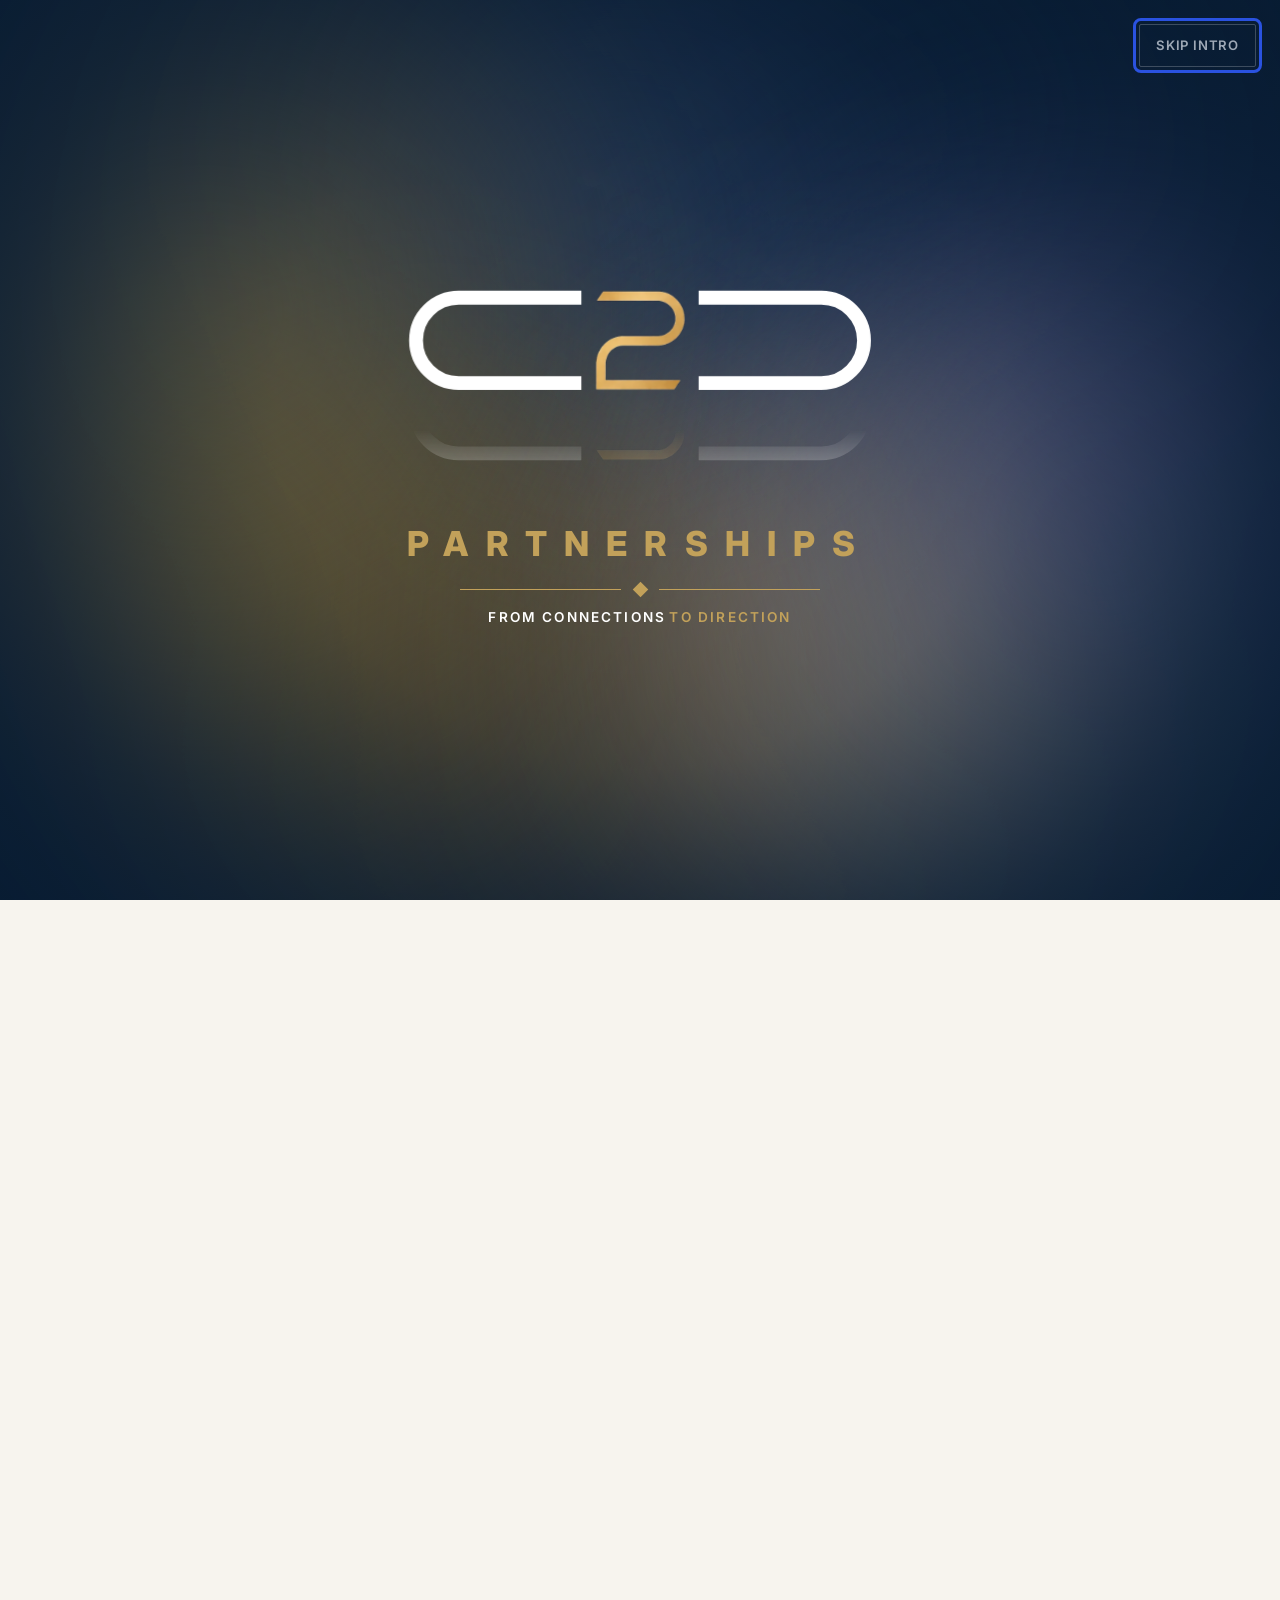
==== index.html @ 2061da8e "Give the Model, Engagement, Process, Opportunity, and Impact sections distinct layouts - Model: conv" ====
<!DOCTYPE html>
<html lang="en">
<head>
<meta charset="UTF-8">
<meta name="viewport" content="width=device-width, initial-scale=1.0">
<title>C2D Partnerships | Performing Arts Strategy and Enterprise Transformation</title>
<meta name="description" content="C2D Partnerships advises performing arts organizations on enterprise transformation, diversified revenue, audience and community growth, strategic partnerships, and execution.">
<meta name="author" content="C2D Partnerships">
<link rel="canonical" href="https://c2dpartnerships.com/">

<!-- Favicons -->
<link rel="icon" href="/assets/img/favicon.ico" sizes="any">
<link rel="icon" type="image/png" sizes="32x32" href="/assets/img/favicon-32.png">
<link rel="icon" type="image/png" sizes="16x16" href="/assets/img/favicon-16.png">
<link rel="apple-touch-icon" sizes="180x180" href="/assets/img/apple-touch-icon.png">
<link rel="manifest" href="/site.webmanifest">
<meta name="theme-color" content="#081C33">

<!-- Open Graph -->
<meta property="og:type" content="website">
<meta property="og:site_name" content="C2D Partnerships">
<meta property="og:title" content="C2D Partnerships | Performing Arts Strategy and Enterprise Transformation">
<meta property="og:description" content="C2D Partnerships advises performing arts organizations on enterprise transformation, diversified revenue, audience and community growth, strategic partnerships, and execution.">
<meta property="og:image" content="https://c2dpartnerships.com/assets/img/og-image.jpg">
<meta property="og:image:width" content="1200">
<meta property="og:image:height" content="630">
<meta property="og:url" content="https://c2dpartnerships.com/">
<meta name="twitter:card" content="summary_large_image">
<meta name="twitter:title" content="C2D Partnerships | Performing Arts Strategy and Enterprise Transformation">
<meta name="twitter:description" content="C2D Partnerships advises performing arts organizations on enterprise transformation, diversified revenue, audience and community growth, strategic partnerships, and execution.">
<meta name="twitter:image" content="https://c2dpartnerships.com/assets/img/og-image.jpg">

<!-- Fonts -->
<link rel="preconnect" href="https://fonts.googleapis.com">
<link rel="preconnect" href="https://fonts.gstatic.com" crossorigin>
<link href="https://fonts.googleapis.com/css2?family=Fraunces:ital,wght@0,400;0,500;0,600;0,700;1,400;1,500&family=Inter:wght@400;500;600;700&display=swap" rel="stylesheet">

<link rel="stylesheet" href="/assets/css/styles.css">

<!-- Structured data -->
<script type="application/ld+json">
{
  "@context": "https://schema.org",
  "@type": "ProfessionalService",
  "name": "C2D Partnerships",
  "alternateName": "C2D",
  "slogan": "From Connections to Direction",
  "url": "https://c2dpartnerships.com/",
  "logo": "https://c2dpartnerships.com/assets/img/c2d-badge-navy.png",
  "image": "https://c2dpartnerships.com/assets/img/og-image.jpg",
  "email": "mailto:cdidio@carlodidio.net",
  "founder": {
    "@type": "Person",
    "name": "Carlo Di Dio",
    "sameAs": "https://www.linkedin.com/in/carlodidio"
  },
  "description": "Independent advisory practice helping performing arts organizations build stronger, more sustainable enterprises through revenue transformation, audience and community growth, partnership development, and strategy execution.",
  "areaServed": "Worldwide",
  "serviceType": [
    "Enterprise and Revenue Model Transformation",
    "Audience, Education and Community Growth",
    "Partnership Ecosystems and New-Market Growth",
    "Strategy Execution and Institutional Performance"
  ]
}
</script>
<script type="application/ld+json">
{
  "@context": "https://schema.org",
  "@type": "Person",
  "name": "Carlo Di Dio",
  "jobTitle": "Founder, C2D Partnerships",
  "worksFor": { "@type": "Organization", "name": "C2D Partnerships" },
  "url": "https://c2dpartnerships.com/#about",
  "image": "https://c2dpartnerships.com/assets/img/carlo-about.jpg",
  "sameAs": [
    "https://www.linkedin.com/in/carlodidio"
  ],
  "alumniOf": [
    { "@type": "CollegeOrUniversity", "name": "San Diego State University" },
    { "@type": "CollegeOrUniversity", "name": "Louisiana State University" }
  ],
  "memberOf": [
    { "@type": "Organization", "name": "Baryshnikov Arts Center" },
    { "@type": "Organization", "name": "New Jersey Ballet" }
  ]
}
</script>
</head>
<body>

<a class="skip-link" href="#main">Skip to main content</a>

<!-- ============ INTRO SPLASH ============ -->
<div class="splash" id="splash" aria-label="C2D Partnerships intro animation">
  <div class="splash__aurora" aria-hidden="true">
    <span class="splash__aurora-blob splash__aurora-blob--1"></span>
    <span class="splash__aurora-blob splash__aurora-blob--2"></span>
    <span class="splash__aurora-blob splash__aurora-blob--3"></span>
    <span class="splash__aurora-blob splash__aurora-blob--4"></span>
    <span class="splash__aurora-blob splash__aurora-blob--5"></span>
    <span class="splash__aurora-blob splash__aurora-blob--6"></span>
    <span class="splash__aurora-blob splash__aurora-blob--7"></span>
    <span class="splash__aurora-blob splash__aurora-blob--8"></span>
  </div>
  <button class="splash__skip" id="splash-skip" type="button">Skip intro</button>
  <div class="splash__stage">
    <svg class="splash__mark" viewBox="0 0 900 260" aria-hidden="true">
      <path class="splash__capsule splash__capsule--left" d="M340,50 H110 A80,80 0 0,0 30,130 A80,80 0 0,0 110,210 H340" fill="none" stroke="#FFFFFF" stroke-width="26" stroke-linecap="butt"></path>
      <path class="splash__capsule splash__capsule--right" d="M560,50 H790 A80,80 0 0,1 870,130 A80,80 0 0,1 790,210 H560" fill="none" stroke="#FFFFFF" stroke-width="26" stroke-linecap="butt"></path>
      <image class="splash__connector" href="/assets/img/c2d-connector.png" x="367" y="37" width="167" height="186"></image>
    </svg>
    <div class="splash__mark-reflection" aria-hidden="true">
      <svg viewBox="0 0 900 260">
        <path d="M340,50 H110 A80,80 0 0,0 30,130 A80,80 0 0,0 110,210 H340" fill="none" stroke="#FFFFFF" stroke-width="26" stroke-linecap="butt"></path>
        <path d="M560,50 H790 A80,80 0 0,1 870,130 A80,80 0 0,1 790,210 H560" fill="none" stroke="#FFFFFF" stroke-width="26" stroke-linecap="butt"></path>
        <image href="/assets/img/c2d-connector.png" x="367" y="37" width="167" height="186"></image>
      </svg>
    </div>
    <div class="splash__type">
      <span class="splash__wordmark">Partnerships</span>
      <span class="splash__divider" aria-hidden="true">
        <span class="splash__divider-line"></span>
        <span class="splash__divider-diamond"></span>
        <span class="splash__divider-line"></span>
      </span>
      <span class="splash__tagline"><span class="splash__tagline-white">From Connections</span> <span class="splash__tagline-gold">to Direction</span></span>
    </div>
  </div>
</div>

<!-- ============ NAV ============ -->
<header class="site-header" id="site-header">
  <nav class="nav" aria-label="Primary">
    <a href="#home" class="nav__brand" aria-label="C2D Partnerships, home">
      <img src="/assets/img/c2d-badge-navy.png" alt="" class="nav__mark" width="44" height="44" loading="eager">
    </a>

    <ul class="nav__links" id="nav-links">
      <li><a href="#home">Home</a></li>
      <li><a href="#model">Model</a></li>
      <li><a href="#services">Services</a></li>
      <li><a href="#about">About</a></li>
      <li><a href="#impact">Impact</a></li>
      <li><a href="#media">Media</a></li>
      <li><a href="#contact">Contact</a></li>
    </ul>

    <div class="nav__social" aria-label="Social media">
      <a href="https://www.linkedin.com/in/carlodidio" target="_blank" rel="noopener noreferrer" aria-label="Carlo Di Dio on LinkedIn" class="nav__social-link">
        <svg viewBox="0 0 24 24" width="18" height="18" aria-hidden="true"><path fill="currentColor" d="M20.45 20.45h-3.56v-5.57c0-1.33-.03-3.04-1.85-3.04-1.85 0-2.14 1.45-2.14 2.94v5.67H9.34V9h3.42v1.56h.05c.48-.9 1.64-1.85 3.38-1.85 3.6 0 4.27 2.37 4.27 5.46v6.28zM5.34 7.43a2.07 2.07 0 1 1 0-4.15 2.07 2.07 0 0 1 0 4.15zM7.12 20.45H3.56V9h3.56v11.45z"></path></svg>
      </a>
      <a href="https://www.instagram.com/carlo.di.dio/" target="_blank" rel="noopener noreferrer" aria-label="Carlo Di Dio on Instagram" class="nav__social-link">
        <svg viewBox="0 0 24 24" width="18" height="18" aria-hidden="true"><path fill="currentColor" d="M12 2.16c3.2 0 3.58.01 4.85.07 1.17.05 1.8.24 2.22.41.56.21.96.47 1.38.89.42.42.68.82.89 1.38.17.42.36 1.05.41 2.22.06 1.27.07 1.65.07 4.85s-.01 3.58-.07 4.85c-.05 1.17-.24 1.8-.41 2.22-.21.56-.47.96-.89 1.38-.42.42-.82.68-1.38.89-.42.17-1.05.36-2.22.41-1.27.06-1.65.07-4.85.07s-3.58-.01-4.85-.07c-1.17-.05-1.8-.24-2.22-.41a3.71 3.71 0 0 1-1.38-.89 3.71 3.71 0 0 1-.89-1.38c-.17-.42-.36-1.05-.41-2.22-.06-1.27-.07-1.65-.07-4.85s.01-3.58.07-4.85c.05-1.17.24-1.8.41-2.22.21-.56.47-.96.89-1.38.42-.42.82-.68 1.38-.89.42-.17 1.05-.36 2.22-.41 1.27-.06 1.65-.07 4.85-.07M12 0C8.74 0 8.33.01 7.05.07c-1.28.06-2.15.26-2.91.56-.79.31-1.47.72-2.11 1.36-.64.64-1.05 1.32-1.36 2.11-.3.76-.5 1.63-.56 2.91C.01 8.33 0 8.74 0 12s.01 3.67.07 4.95c.06 1.28.26 2.15.56 2.91.31.79.72 1.47 1.36 2.11.64.64 1.32 1.05 2.11 1.36.76.3 1.63.5 2.91.56C8.33 23.99 8.74 24 12 24s3.67-.01 4.95-.07c1.28-.06 2.15-.26 2.91-.56.79-.31 1.47-.72 2.11-1.36.64-.64 1.05-1.32 1.36-2.11.3-.76.5-1.63.56-2.91.06-1.28.07-1.69.07-4.95s-.01-3.67-.07-4.95c-.06-1.28-.26-2.15-.56-2.91a5.86 5.86 0 0 0-1.36-2.11A5.86 5.86 0 0 0 19.86.63c-.76-.3-1.63-.5-2.91-.56C15.67.01 15.26 0 12 0zm0 5.84A6.16 6.16 0 1 0 12 18.16 6.16 6.16 0 0 0 12 5.84zm0 10.16a4 4 0 1 1 0-8 4 4 0 0 1 0 8zm7.85-10.4a1.44 1.44 0 1 1-2.88 0 1.44 1.44 0 0 1 2.88 0z"></path></svg>
      </a>
    </div>

    <a href="#book-a-call" class="btn btn--gold btn--sm nav__cta">Book a Call</a>

    <button class="nav__toggle" id="nav-toggle" aria-expanded="false" aria-controls="mobile-menu" aria-label="Open menu">
      <span></span><span></span><span></span>
    </button>
  </nav>

  <div class="mobile-menu" id="mobile-menu" hidden>
    <ul>
      <li><a href="#home">Home</a></li>
      <li><a href="#model">Model</a></li>
      <li><a href="#services">Services</a></li>
      <li><a href="#about">About</a></li>
      <li><a href="#impact">Impact</a></li>
      <li><a href="#media">Media</a></li>
      <li><a href="#contact">Contact</a></li>
    </ul>
    <a href="#book-a-call" class="btn btn--gold btn--block">Book a Call</a>
  </div>
</header>

<main id="main">

<!-- ============ HERO ============ -->
<section class="hero" id="home" aria-label="Introduction">
  <div class="hero__bg" aria-hidden="true">
    <svg class="hero__mark" viewBox="0 0 900 260" preserveAspectRatio="xMidYMid meet">
      <path d="M340,50 H110 A80,80 0 0,0 30,130 A80,80 0 0,0 110,210 H340" fill="none" stroke="#FFFFFF" stroke-width="26" stroke-linecap="butt"></path>
      <path d="M560,50 H790 A80,80 0 0,1 870,130 A80,80 0 0,1 790,210 H560" fill="none" stroke="#FFFFFF" stroke-width="26" stroke-linecap="butt"></path>
      <image href="/assets/img/c2d-connector.png" x="367" y="37" width="167" height="186"></image>
    </svg>
  </div>
  <div class="hero__grid container">
    <div class="hero__content">
      <p class="eyebrow eyebrow--light hero__brandline">
        <img src="/assets/img/c2d-badge-navy.png" alt="" class="hero__brandmark" width="28" height="28">
        <span class="brand">C2D Partnerships</span> &middot; From Connections to Direction
      </p>
      <h1 class="hero__headline">Transforming the Performing Arts into <span class="accent">Stronger Enterprises</span></h1>
      <p class="hero__sub"><span class="brand">C2D Partnerships</span> helps performing arts organizations turn artistic ambition into sustainable revenue, enduring relationships, and measurable institutional growth.</p>
      <p class="hero__philosophy">Mission-led. Enterprise-minded. Built for lasting impact.</p>
      <div class="hero__actions">
        <a href="#model" class="btn btn--gold">Explore the Enterprise Model</a>
        <a href="#book-a-call" class="btn btn--ghost-light">Book a Call</a>
      </div>
    </div>
    <div class="hero__panel" aria-hidden="true">
      <svg class="hero__panel-mark" viewBox="0 0 900 260">
        <path d="M340,50 H110 A80,80 0 0,0 30,130 A80,80 0 0,0 110,210 H340" fill="none" stroke="#FFFFFF" stroke-width="26" stroke-linecap="butt"></path>
        <path d="M560,50 H790 A80,80 0 0,1 870,130 A80,80 0 0,1 790,210 H560" fill="none" stroke="#FFFFFF" stroke-width="26" stroke-linecap="butt"></path>
        <image href="/assets/img/c2d-connector.png" x="367" y="37" width="167" height="186"></image>
      </svg>
      <div class="hero__chip hero__chip--1">
        <span class="hero__chip-value" data-count-to="195" data-prefix="$" data-suffix="M+">0</span>
        <span class="hero__chip-label">Strategic bookings supported within the PwC&ndash;Salesforce alliance</span>
      </div>
      <div class="hero__chip hero__chip--2">
        <span class="hero__chip-value" data-count-to="20" data-suffix="+">0</span>
        <span class="hero__chip-label">Years across performing arts and business leadership</span>
      </div>
      <div class="hero__chip hero__chip--3">
        <span class="hero__chip-value" data-count-to="2">0</span>
        <span class="hero__chip-label">Nonprofit boards &mdash; Baryshnikov Arts Center &amp; New Jersey Ballet</span>
      </div>
    </div>
  </div>
  <a href="#collaborations" class="scroll-indicator" aria-label="Scroll to next section">
    <span></span>
  </a>
</section>

<!-- ============ COLLABORATIONS MARQUEE ============ -->
<section class="marquee-section" id="collaborations" aria-labelledby="collaborations-label">
  <p class="marquee-section__label" id="collaborations-label">In Collaboration With Institutions, Alliances and Programs Across the Field</p>
  <ul class="sr-only">
    <li>PwC</li>
    <li>Booz Allen Hamilton</li>
    <li>New Jersey Ballet</li>
    <li>Tulsa Opera</li>
    <li>California City Ballet</li>
    <li>Cairo Opera House</li>
    <li>Youth America Grand Prix</li>
    <li>Prix de Lausanne</li>
    <li>Salesforce</li>
    <li>Rotary International</li>
  </ul>
  <div class="marquee" aria-hidden="true">
    <div class="marquee__track">
      <span class="marquee__logo"><img src="/assets/img/logos/partners/pwc.png" alt="" loading="lazy"></span>
      <span class="marquee__logo"><img src="/assets/img/logos/partners/booz-allen-hamilton.png" alt="" loading="lazy"></span>
      <span class="marquee__logo"><img src="/assets/img/logos/tulsa-opera.png" alt="" loading="lazy"></span>
      <span class="marquee__logo"><img src="/assets/img/logos/partners/new-jersey-ballet.png" alt="" loading="lazy"></span>
      <span class="marquee__logo"><img src="/assets/img/logos/cairo-opera-house.png" alt="" loading="lazy"></span>
      <span class="marquee__logo"><img src="/assets/img/logos/partners/california-city-ballet.png" alt="" loading="lazy"></span>
      <span class="marquee__logo"><img src="/assets/img/logos/yagp.png" alt="" loading="lazy"></span>
      <span class="marquee__logo"><img src="/assets/img/logos/partners/salesforce.webp" alt="" loading="lazy"></span>
      <span class="marquee__logo"><img src="/assets/img/logos/prix-de-lausanne.png" alt="" loading="lazy"></span>
      <span class="marquee__logo"><img src="/assets/img/logos/partners/rotary-international.webp" alt="" loading="lazy"></span>
    </div>
    <div class="marquee__track">
      <span class="marquee__logo"><img src="/assets/img/logos/partners/pwc.png" alt="" loading="lazy"></span>
      <span class="marquee__logo"><img src="/assets/img/logos/partners/booz-allen-hamilton.png" alt="" loading="lazy"></span>
      <span class="marquee__logo"><img src="/assets/img/logos/tulsa-opera.png" alt="" loading="lazy"></span>
      <span class="marquee__logo"><img src="/assets/img/logos/partners/new-jersey-ballet.png" alt="" loading="lazy"></span>
      <span class="marquee__logo"><img src="/assets/img/logos/cairo-opera-house.png" alt="" loading="lazy"></span>
      <span class="marquee__logo"><img src="/assets/img/logos/partners/california-city-ballet.png" alt="" loading="lazy"></span>
      <span class="marquee__logo"><img src="/assets/img/logos/yagp.png" alt="" loading="lazy"></span>
      <span class="marquee__logo"><img src="/assets/img/logos/partners/salesforce.webp" alt="" loading="lazy"></span>
      <span class="marquee__logo"><img src="/assets/img/logos/prix-de-lausanne.png" alt="" loading="lazy"></span>
      <span class="marquee__logo"><img src="/assets/img/logos/partners/rotary-international.webp" alt="" loading="lazy"></span>
    </div>
  </div>
</section>

<!-- ============ OPPORTUNITY ============ -->
<section class="section section--ivory" id="opportunity" aria-labelledby="opportunity-heading">
  <div class="container">
    <p class="eyebrow slide-in slide-in--left">The Opportunity</p>
    <h2 id="opportunity-heading" class="section__headline slide-in slide-in--left">The Mission Is Powerful. The Model Must Be Stronger.</h2>
    <div class="lede-grid">
      <p class="lede">Performing arts organizations create extraordinary artistic, educational, cultural, and community value. Yet many remain dependent on annual fundraising, episodic campaigns, fragile attendance patterns, and operating models that were not designed for the environment they now face.</p>
      <p class="lede">The answer is not to abandon philanthropy or commercialize the artistic mission. It is to build a stronger enterprise around that mission. <span class="brand brand--ink">C2D Partnerships</span> helps organizations determine what should be preserved, what must be fixed, what can be scaled, and where investment can create lasting institutional value.</p>
    </div>

    <div class="principles" role="list">
      <div class="principle" role="listitem">
        <span class="principle__index">01</span>
        <h3>Preserve What Works</h3>
        <p>Protect the artistic, cultural, and institutional strengths that make the organization distinctive.</p>
      </div>
      <div class="principle" role="listitem">
        <span class="principle__index">02</span>
        <h3>Fix What Does Not</h3>
        <p>Address structural weaknesses, fragmented execution, declining loyalty, and unsustainable practices.</p>
      </div>
      <div class="principle" role="listitem">
        <span class="principle__index">03</span>
        <h3>Scale What Creates Impact</h3>
        <p>Expand the programs, relationships, and revenue engines capable of creating both mission and financial value.</p>
      </div>
      <div class="principle" role="listitem">
        <span class="principle__index">04</span>
        <h3>Invest in Talent</h3>
        <p>Develop the people, leadership, artists, educators, and institutional capabilities required for the future.</p>
      </div>
    </div>

    <p class="section__conclusion">The objective is not simply organizational survival. It is institutional strength, relevance, and lasting impact.</p>
  </div>
</section>

<!-- ============ THE MODEL ============ -->
<section class="section section--navy" id="model" aria-labelledby="model-heading">
  <div class="container">
    <p class="eyebrow eyebrow--light slide-in slide-in--right">The Model</p>
    <h2 id="model-heading" class="section__headline section__headline--light slide-in slide-in--right">A New Operating Model for the Performing Arts</h2>
    <p class="lede lede--light">Sustainable transformation requires five interconnected systems, working together as a single operating model &mdash; not five separate initiatives. We call it <strong>the Performing Arts Enterprise Model.</strong></p>

    <div class="pem" id="pem">
      <div class="pem-feature">
        <span class="pem-feature__index">Core</span>
        <h3>Mission &amp; Artistic Value</h3>
        <p>Protect and strengthen the artistic purpose, identity, and contribution that justify the institution&rsquo;s existence. Every other system in the model is built to serve this one.</p>
      </div>

      <div class="pem-scroll">
        <div class="pem-scroll__nav">
          <p class="pem-nav__eyebrow">The Four Systems</p>
          <ol class="pem-nav">
            <li class="pem-nav__item is-active" data-pem-nav="1">
              <span class="pem-nav__num">01</span><span class="pem-nav__label">Revenue Engines</span>
            </li>
            <li class="pem-nav__item" data-pem-nav="2">
              <span class="pem-nav__num">02</span><span class="pem-nav__label">Relationship Lifecycle</span>
            </li>
            <li class="pem-nav__item" data-pem-nav="3">
              <span class="pem-nav__num">03</span><span class="pem-nav__label">Operating Capabilities</span>
            </li>
            <li class="pem-nav__item" data-pem-nav="4">
              <span class="pem-nav__num">04</span><span class="pem-nav__label">Execution Discipline</span>
            </li>
          </ol>
        </div>
        <div class="pem-scroll__panels">
          <div class="pem-panel is-active" data-pem-panel="1">
            <span class="pem-panel__index">01</span>
            <h3>Revenue Engines</h3>
            <p>Build a balanced portfolio of earned, contributed, partnership, education, program-generated, and asset-based revenue.</p>
          </div>
          <div class="pem-panel" data-pem-panel="2">
            <span class="pem-panel__index">02</span>
            <h3>Relationship Lifecycle</h3>
            <p>Turn individual interactions into enduring relationships across audiences, families, students, communities, donors, partners, and ambassadors.</p>
          </div>
          <div class="pem-panel" data-pem-panel="3">
            <span class="pem-panel__index">03</span>
            <h3>Operating Capabilities</h3>
            <p>Align people, structure, processes, technology, data, and decision-making with institutional priorities.</p>
          </div>
          <div class="pem-panel" data-pem-panel="4">
            <span class="pem-panel__index">04</span>
            <h3>Execution Discipline</h3>
            <p>Translate strategy into accountable initiatives with owners, deadlines, financial implications, measurable outcomes, and effective governance.</p>
          </div>
        </div>
      </div>
    </div>

    <div class="equation">
      <p class="equation__formula">Growth <span>=</span> Visibility <span>+</span> Relationships <span>+</span> Revenue <span>+</span> Retention</p>
      <p class="equation__note">Sustainable growth happens when an organization becomes more visible, creates deeper relationships, converts value into diversified revenue, and retains the people who engage with its mission.</p>
    </div>
  </div>
</section>

<!-- ============ BY THE NUMBERS ============ -->
<section class="section section--navy-soft numbers" id="numbers" aria-labelledby="numbers-heading">
  <div class="container">
    <p class="eyebrow eyebrow--light">By the Numbers</p>
    <h2 id="numbers-heading" class="section__headline section__headline--light">A Track Record Built Across Two Disciplines</h2>
    <div class="numbers-grid">
      <div class="numbers-stat">
        <span class="numbers-stat__value" data-count-to="195" data-prefix="$" data-suffix="M+">0</span>
        <span class="numbers-stat__label">Strategic bookings supported within the PwC&ndash;Salesforce alliance</span>
      </div>
      <div class="numbers-stat">
        <span class="numbers-stat__value" data-count-to="20" data-suffix="+">0</span>
        <span class="numbers-stat__label">Years of combined experience across performing arts and business leadership</span>
      </div>
      <div class="numbers-stat">
        <span class="numbers-stat__value" data-count-to="2">0</span>
        <span class="numbers-stat__label">Nonprofit boards &mdash; Baryshnikov Arts Center &amp; New Jersey Ballet</span>
      </div>
      <div class="numbers-stat">
        <span class="numbers-stat__value" data-count-to="3">0</span>
        <span class="numbers-stat__label">Professional certifications &mdash; PMP&reg;, Certified Scrum Master, SAFe&reg; 6</span>
      </div>
    </div>
  </div>
</section>

<!-- ============ RELATIONSHIP LIFECYCLE ============ -->
<section class="section section--stone" id="lifecycle" aria-labelledby="lifecycle-heading">
  <div class="container">
    <h2 id="lifecycle-heading" class="section__headline">From First Experience to Lifelong Advocacy</h2>
    <div class="lede-grid">
      <p class="lede">Every performance, class, community program, partnership, and digital interaction is an opportunity to begin or strengthen a relationship.</p>
      <p class="lede">High-performing arts organizations do not manage education, audiences, fundraising, community engagement, and advocacy as disconnected activities. They create an integrated journey that moves people from participation to belonging, and from belonging to long-term support.</p>
    </div>

    <ol class="journey" aria-label="Relationship lifecycle stages">
      <li class="journey__stage"><span class="journey__label">Participant</span><span class="journey__caption">First point of contact</span></li>
      <li class="journey__stage"><span class="journey__label">Student</span><span class="journey__caption">Learning the craft</span></li>
      <li class="journey__stage"><span class="journey__label">Family</span><span class="journey__caption">Households invested</span></li>
      <li class="journey__stage"><span class="journey__label">Audience</span><span class="journey__caption">Returning attendee</span></li>
      <li class="journey__stage"><span class="journey__label">Member</span><span class="journey__caption">Committed subscriber</span></li>
      <li class="journey__stage"><span class="journey__label">Donor</span><span class="journey__caption">Invested supporter</span></li>
      <li class="journey__stage"><span class="journey__label">Ambassador</span><span class="journey__caption">Advocate and referrer</span></li>
      <li class="journey__stage"><span class="journey__label">Legacy Supporter</span><span class="journey__caption">Lifelong commitment</span></li>
    </ol>
    <p class="journey__note">This is not a single required path &mdash; it is a relationship ecosystem. The strategic opportunity is designing every entry point to lead somewhere.</p>
  </div>
</section>

<!-- ============ SERVICES ============ -->
<section class="section section--ivory" id="services" aria-labelledby="services-heading">
  <div class="container">
    <p class="eyebrow slide-in slide-in--right">Services</p>
    <h2 id="services-heading" class="section__headline slide-in slide-in--right">From Artistic Ambition to Institutional Strength</h2>
    <p class="lede"><span class="brand brand--ink">C2D Partnerships</span> works with performing arts organizations navigating growth, transition, financial pressure, strategic opportunity, or institutional change. Each engagement connects strategy with practical execution and measurable results.</p>

    <div class="tabs" id="services-tabs">
      <div class="tabs__list" role="tablist" aria-label="Advisory practices">
        <button class="tabs__tab is-active" id="tab-1" role="tab" aria-selected="true" aria-controls="panel-1" data-tab="1">
          <span class="tabs__num">01</span> Enterprise &amp; Revenue Model Transformation
        </button>
        <button class="tabs__tab" id="tab-2" role="tab" aria-selected="false" aria-controls="panel-2" data-tab="2" tabindex="-1">
          <span class="tabs__num">02</span> Audience, Education &amp; Community Growth
        </button>
        <button class="tabs__tab" id="tab-3" role="tab" aria-selected="false" aria-controls="panel-3" data-tab="3" tabindex="-1">
          <span class="tabs__num">03</span> Partnership Ecosystems &amp; New-Market Growth
        </button>
        <button class="tabs__tab" id="tab-4" role="tab" aria-selected="false" aria-controls="panel-4" data-tab="4" tabindex="-1">
          <span class="tabs__num">04</span> Strategy Execution &amp; Institutional Performance
        </button>
      </div>

      <div class="tabs__panels">
        <div class="tabs__panel is-active" id="panel-1" role="tabpanel" aria-labelledby="tab-1" tabindex="0">
          <h3>Enterprise and Revenue Model Transformation</h3>
          <p class="tabs__intro">Help organizations build stronger, more diversified, and more repeatable economic models.</p>
          <div class="tabs__cols">
            <ul>
              <li>Revenue-model assessment</li>
              <li>Earned and program-generated revenue</li>
              <li>Revenue concentration and dependency</li>
              <li>Production and program economics</li>
              <li>School and academy economics</li>
              <li>Membership and subscription models</li>
            </ul>
            <ul>
              <li>Venue and facility utilization</li>
              <li>Touring, licensing, rentals, and adjacent opportunities</li>
              <li>Scenario planning</li>
              <li>Cost structure and resource allocation</li>
              <li>Three-to-five-year sustainability roadmaps</li>
              <li>Campaign-to-sustainability planning</li>
            </ul>
          </div>
          <p class="tabs__question">Key question: <em>What should the organization&rsquo;s future revenue engine look like?</em></p>
          <a href="#contact" class="btn btn--outline" data-practice="Enterprise and Revenue Transformation">Discuss This Practice</a>
        </div>

        <div class="tabs__panel" id="panel-2" role="tabpanel" aria-labelledby="tab-2" tabindex="0" hidden>
          <h3>Audience, Education and Community Growth</h3>
          <p class="tabs__intro">Connect audiences, students, families, participants, donors, and communities through one integrated growth system.</p>
          <div class="tabs__cols">
            <ul>
              <li>Audience acquisition and retention</li>
              <li>First-time attendee conversion</li>
              <li>Membership and subscription redesign</li>
              <li>Student and family engagement</li>
              <li>Audience-to-donor conversion</li>
              <li>Young-professional engagement</li>
            </ul>
            <ul>
              <li>Education and talent ecosystems</li>
              <li>Schools, academies, and young-artist programs</li>
              <li>University and degree partnerships</li>
              <li>Community ownership strategies</li>
              <li>Civic impact and accessibility</li>
              <li>Cross-departmental audience accountability</li>
            </ul>
          </div>
          <p class="tabs__question">Key question: <em>How can every point of engagement become the beginning of a lasting relationship?</em></p>
          <a href="#contact" class="btn btn--outline" data-practice="Audience, Education and Community Growth">Discuss This Practice</a>
        </div>

        <div class="tabs__panel" id="panel-3" role="tabpanel" aria-labelledby="tab-3" tabindex="0" hidden>
          <h3>Partnership Ecosystems and New-Market Growth</h3>
          <p class="tabs__intro">Develop mutually valuable partnerships and institutional growth opportunities.</p>
          <div class="tabs__cols">
            <ul>
              <li>Corporate partnerships</li>
              <li>Sponsorship architecture</li>
              <li>Foundation and institutional relationships</li>
              <li>University partnerships</li>
              <li>Healthcare and hospitality collaborations</li>
              <li>Government and civic relationships</li>
            </ul>
            <ul>
              <li>International partnerships and exchanges</li>
              <li>Touring and residency opportunities</li>
              <li>Festival collaborations</li>
              <li>Regional and destination strategies</li>
              <li>Partnership pipelines and activation planning</li>
              <li>Governance and results measurement</li>
            </ul>
          </div>
          <p class="tabs__question">Key question: <em>Which relationships can expand both mission impact and institutional value?</em></p>
          <a href="#contact" class="btn btn--outline" data-practice="Partnerships and New Markets">Discuss This Practice</a>
        </div>

        <div class="tabs__panel" id="panel-4" role="tabpanel" aria-labelledby="tab-4" tabindex="0" hidden>
          <h3>Strategy Execution and Institutional Performance</h3>
          <p class="tabs__intro">Turn strategies, plans, and ambitions into coordinated and accountable action.</p>
          <div class="tabs__cols">
            <ul>
              <li>Transformation roadmaps</li>
              <li>Strategic priority alignment</li>
              <li>Initiative ownership</li>
              <li>Governance and decision rights</li>
              <li>Performance dashboards</li>
              <li>Executive and board reporting</li>
            </ul>
            <ul>
              <li>Financial and operational KPIs</li>
              <li>Risk and dependency management</li>
              <li>Cross-functional coordination</li>
              <li>Board and executive effectiveness</li>
              <li>Interim implementation support</li>
              <li>Change management and leadership alignment</li>
            </ul>
          </div>
          <p class="tabs__question">Key question: <em>How will the organization move from intention to measurable results?</em></p>
          <a href="#contact" class="btn btn--outline" data-practice="Strategy Execution">Discuss This Practice</a>
        </div>
      </div>
    </div>
  </div>
</section>

<!-- ============ WAYS TO WORK TOGETHER ============ -->
<section class="section section--stone" id="engagements" aria-labelledby="engagements-heading">
  <div class="container">
    <h2 id="engagements-heading" class="section__headline">From Diagnosis to Transformation</h2>
    <p class="lede">Organizations can engage <span class="brand brand--ink">C2D Partnerships</span> through a focused entry point or a longer transformation partnership. Every engagement is scoped to the organization&rsquo;s specific priorities.</p>

    <div class="engagement-scroll" id="engagement-scroll">
      <div class="engagement-grid">
        <div class="engagement-card">
          <div class="engagement-card__top"><span class="engagement-card__index">01</span></div>
          <div class="engagement-card__body">
            <p class="engagement-card__duration">4&ndash;6 weeks</p>
            <h3>Performing Arts Enterprise Diagnostic</h3>
            <p>A focused assessment of the organization&rsquo;s revenue model, relationships, programs, operations, capabilities, and execution readiness.</p>
            <ul>
              <li>Priority challenges and opportunities</li>
              <li>Strengths to preserve</li>
              <li>Areas requiring intervention</li>
              <li>Recommended next actions</li>
            </ul>
          </div>
        </div>
        <div class="engagement-card">
          <div class="engagement-card__top"><span class="engagement-card__index">02</span></div>
          <div class="engagement-card__body">
            <p class="engagement-card__duration">8&ndash;12 weeks</p>
            <h3>Revenue Engine Blueprint</h3>
            <p>Identifies the organization&rsquo;s strongest recurring-revenue opportunities, financial implications, priorities, and implementation requirements.</p>
            <ul>
              <li>Revenue portfolio assessment</li>
              <li>Program and asset economics</li>
              <li>Financial scenarios</li>
              <li>Implementation roadmap</li>
            </ul>
          </div>
        </div>
        <div class="engagement-card">
          <div class="engagement-card__top"><span class="engagement-card__index">03</span></div>
          <div class="engagement-card__body">
            <p class="engagement-card__duration">Cross-functional redesign</p>
            <h3>Audience-to-Advocate Blueprint</h3>
            <p>Redesigns how the organization converts students, families, community participants, and first-time attendees into loyal patrons, donors, and ambassadors.</p>
            <ul>
              <li>Relationship-journey map</li>
              <li>Conversion and retention opportunities</li>
              <li>Membership or loyalty recommendations</li>
              <li>Performance indicators</li>
            </ul>
          </div>
        </div>
        <div class="engagement-card">
          <div class="engagement-card__top"><span class="engagement-card__index">04</span></div>
          <div class="engagement-card__body">
            <p class="engagement-card__duration">Growth strategy</p>
            <h3>Education &amp; Talent Ecosystem Strategy</h3>
            <p>A growth strategy for schools, academies, young-artist programs, professional pipelines, university partnerships, and satellite locations.</p>
            <ul>
              <li>Program-portfolio assessment</li>
              <li>Talent-pipeline strategy</li>
              <li>Partnership opportunities</li>
              <li>Revenue implications and growth roadmap</li>
            </ul>
          </div>
        </div>
        <div class="engagement-card">
          <div class="engagement-card__top"><span class="engagement-card__index">05</span></div>
          <div class="engagement-card__body">
            <p class="engagement-card__duration">90 days</p>
            <h3>Ninety-Day Growth Accelerator</h3>
            <p>A concentrated engagement focused on one institutional priority &mdash; audience retention, membership, school growth, corporate partnerships, or operating performance.</p>
            <ul>
              <li>Single-priority focus</li>
              <li>Rapid diagnostic to action</li>
              <li>Measurable near-term progress</li>
            </ul>
          </div>
        </div>
        <div class="engagement-card">
          <div class="engagement-card__top"><span class="engagement-card__index">06</span></div>
          <div class="engagement-card__body">
            <p class="engagement-card__duration">6&ndash;12 months</p>
            <h3>Enterprise Transformation Partnership</h3>
            <p>Hands-on implementation support connecting strategy, governance, financial tracking, and board reporting into one accountable effort.</p>
            <ul>
              <li>Transformation roadmap and governance</li>
              <li>Executive coordination and initiative management</li>
              <li>Risk management and financial tracking</li>
              <li>Implementation accountability</li>
            </ul>
          </div>
        </div>
      </div>
    </div>

    <div class="engagement-controls">
      <p class="engagement-controls__hint">Drag or scroll to explore all six engagements</p>
      <div class="engagement-controls__btns">
        <button class="engagement-controls__btn" data-dir="-1" aria-label="Scroll to previous engagement">&larr;</button>
        <button class="engagement-controls__btn" data-dir="1" aria-label="Scroll to next engagement">&rarr;</button>
      </div>
    </div>

    <div class="section__cta">
      <a href="#contact" class="btn btn--navy">Discuss Your Organization&rsquo;s Priorities</a>
    </div>
  </div>
</section>

<!-- ============ HOW THE WORK BEGINS ============ -->
<section class="section section--ivory" id="process" aria-labelledby="process-heading">
  <div class="container">
    <h2 id="process-heading" class="section__headline">A Clear Path from Challenge to Action</h2>

    <ol class="process" aria-label="Engagement process">
      <li class="process__step">
        <span class="process__num">01</span>
        <h3>Initial Conversation</h3>
        <p>A focused conversation about the organization&rsquo;s priorities, challenges, context, and desired outcomes.</p>
      </li>
      <li class="process__step">
        <span class="process__num">02</span>
        <h3>Diagnostic</h3>
        <p>A structured examination of the relevant financial, operational, audience, programmatic, organizational, and partnership information.</p>
      </li>
      <li class="process__step">
        <span class="process__num">03</span>
        <h3>Blueprint</h3>
        <p>A prioritized plan defining the recommended direction, financial implications, owners, milestones, measures, and implementation requirements.</p>
      </li>
      <li class="process__step">
        <span class="process__num">04</span>
        <h3>Transformation</h3>
        <p>Hands-on support that helps leadership and the board convert the blueprint into measurable institutional progress.</p>
      </li>
    </ol>

    <p class="section__conclusion">The goal is not another strategy document. It is a clear path from ambition to execution.</p>
  </div>
</section>

<!-- ============ ABOUT ============ -->
<section class="section section--navy-soft" id="about" aria-labelledby="about-heading">
  <div class="container about__grid">
    <div class="about__media">
      <picture>
        <source srcset="/assets/img/carlo-about.webp" type="image/webp">
        <img src="/assets/img/carlo-about.jpg" alt="Carlo Di Dio standing at a piano in a performing arts rehearsal studio" width="2000" height="1333" loading="lazy">
      </picture>
    </div>
    <div class="about__copy">
      <p class="eyebrow eyebrow--light">About the Founder</p>
      <h2 id="about-heading" class="section__headline section__headline--light">An Uncommon Perspective on Institutional Leadership</h2>
      <p class="about__descriptor">Executive &middot; Strategist &middot; Performing Arts Leader &middot; Advisor</p>

      <p class="lede lede--light"><span class="brand">C2D Partnerships</span> was founded by Carlo Di Dio, whose career has unfolded across two worlds that rarely meet: the artistic world of performance and the strategic world of organizational transformation.</p>
      <p class="lede lede--light">Born in Italy and later building his career in the United States, Carlo spent years as an award-winning professional ballet dancer. That experience gave him a firsthand understanding of the discipline, creativity, collaboration, vulnerability, and extraordinary human effort behind artistic excellence.</p>
      <p class="lede lede--light">His career later expanded into business transformation, strategic program leadership, partnerships, and consulting. In his current role in strategic managed services at PwC, Carlo leads complex initiatives requiring executive alignment, cross-functional coordination, financial accountability, and disciplined execution.</p>
      <p class="lede lede--light">His nonprofit board service with Baryshnikov Arts Center and New Jersey Ballet has given him direct experience with governance, strategy, financial stewardship, audience development, partnerships, and the institutional responsibilities of performing arts leadership.</p>

      <blockquote class="pull-quote">Artistic excellence and business discipline are not opposing forces. Each makes the other more sustainable.</blockquote>

      <p class="lede lede--light">His work is dedicated to helping performing arts organizations protect their missions while developing the enterprise capabilities required to serve future generations.</p>

      <details class="bio-expand">
        <summary>Read the Founder&rsquo;s Complete Biography</summary>
        <div class="bio-expand__body">
          <h3>Dancer</h3>
          <p>Carlo trained at the San Carlo Theatre Ballet School in Naples under Anna Razzi, former &eacute;toile of La Scala, and later joined the Junior Ballet at the &Eacute;cole Sup&eacute;rieure de Danse Rosella Hightower in Cannes. As a professional dancer and guest artist from 2003 to 2018, he performed on the stages of the Teatro Massimo of Palermo, the Teatro San Carlo of Naples, the San Diego Opera, California Ballet, Tulsa Opera, the Cairo Opera House, and in productions in New York City, dancing principal and soloist roles in <em>Giselle</em>, <em>Carmen</em>, <em>Romeo and Juliet</em>, <em>Swan Lake</em>, <em>Don Quixote</em>, <em>Le Corsaire</em>, <em>Dracula</em>, <em>Sch&eacute;h&eacute;razade</em>, <em>Aida</em>, and <em>Samson and Delilah</em>, among others. He shared the stage with artists including Roberto Bolle, Carla Fracci, and Leonid Sarafanov, and in 2012 received the Danza &amp; Danza Prize as Best Italian Dancer Abroad, following Talent and Career Recognition awards at the Loano Dance Festival in 2010 and 2011.</p>
          <h3>Educator and Program Builder</h3>
          <p>Carlo co-founded and served as Executive Director of the Torres Di Dio Ballet Program in San Diego, leading enrollment, budgeting, staffing, and community engagement while training a new generation of dancers &mdash; several of whom went on to institutions including the Colorado Ballet Academy, the Rock School for Dance Education, and the Kansas City Ballet School.</p>
          <h3>Strategy and Transformation</h3>
          <p>Carlo holds a Bachelor of Science in Business Administration from San Diego State University and an MBA in Project Management from Louisiana State University, and is continuing his education in arts management at New York University. He is a certified PMP&reg;, Certified Scrum Master, and SAFe&reg; 6 practitioner. He began his transformation career at AMN Healthcare, then led project and program management engagements for U.S. Navy medical programs at Booz Allen Hamilton. He currently leads enterprise transformation and strategic alliance initiatives in PwC&rsquo;s Strategic Managed Services practice in New York.</p>
          <h3>Board Service</h3>
          <p>Since 2025, Carlo has served on the boards of the Baryshnikov Arts Center and the New Jersey Ballet, contributing to development planning, donor engagement, and strategy and marketing.</p>
        </div>
      </details>
    </div>
  </div>
</section>

<!-- ============ IMPACT ============ -->
<section class="section section--ivory" id="impact" aria-labelledby="impact-heading">
  <div class="container">
    <div class="impact-header">
      <div>
        <p class="eyebrow slide-in slide-in--left">Impact</p>
        <h2 id="impact-heading" class="section__headline slide-in slide-in--left">Experience Across Art, Business and Service</h2>
      </div>
      <figure class="impact-media impact-media--wide slide-in slide-in--right">
        <picture>
          <source srcset="/assets/img/carlo-procida.webp" type="image/webp">
          <img src="/assets/img/carlo-procida.jpg" alt="Carlo Di Dio overlooking the town of Procida, Italy" width="1600" height="992" loading="lazy">
        </picture>
        <figcaption>Overlooking Procida, Italy</figcaption>
      </figure>
    </div>

    <div class="impact-grid">
      <div class="impact-col">
        <span class="impact-col__icon" aria-hidden="true"><svg viewBox="0 0 24 24" width="26" height="26"><path fill="none" stroke="currentColor" stroke-width="1.8" stroke-linecap="round" stroke-linejoin="round" d="M4 20V10M12 20V4M20 20v-7"></path></svg></span>
        <h3>Business Transformation</h3>
        <p class="impact-col__intro">Strategy, transformation, program execution, operating improvement, alliances, and business development.</p>
        <ul>
          <li>Leads enterprise transformation initiatives at PwC across mergers, acquisitions, integrations, and separations</li>
          <li>Helped the global PwC&ndash;Salesforce alliance exceed $195 million in strategic bookings</li>
          <li>Led program management for U.S. Navy medical initiatives at Booz Allen Hamilton</li>
          <li>PMP&reg;, Certified Scrum Master, and SAFe&reg; 6 certified</li>
        </ul>
      </div>
      <div class="impact-col">
        <span class="impact-col__icon" aria-hidden="true"><svg viewBox="0 0 24 24" width="26" height="26"><path fill="none" stroke="currentColor" stroke-width="1.8" stroke-linecap="round" stroke-linejoin="round" d="M12 2l2.6 6.6L21 10l-5 4.4L17.5 21 12 17.3 6.5 21 8 14.4 3 10l6.4-1.4z"></path></svg></span>
        <h3>Performing Arts</h3>
        <p class="impact-col__intro">An international performing career, artistic collaboration, and arts-education leadership.</p>
        <ul>
          <li>Principal dancer and guest artist, California Ballet Company and stages across the U.S. and Europe, 2003&ndash;2018</li>
          <li>Danza &amp; Danza Prize, Best Italian Dancer Abroad (2012)</li>
          <li>Performed at Teatro Massimo, Teatro San Carlo, San Diego Opera, and Cairo Opera House</li>
          <li>Co-Founder and Executive Director, Torres Di Dio Ballet Program</li>
        </ul>
      </div>
      <div class="impact-col">
        <span class="impact-col__icon" aria-hidden="true"><svg viewBox="0 0 24 24" width="26" height="26"><path fill="none" stroke="currentColor" stroke-width="1.8" stroke-linecap="round" stroke-linejoin="round" d="M12 3l7 3v5c0 5-3.5 8-7 10-3.5-2-7-5-7-10V6z"></path></svg></span>
        <h3>Nonprofit Governance</h3>
        <p class="impact-col__intro">Board and committee service involving strategy, development, and organizational stewardship.</p>
        <ul>
          <li>Board Member, Baryshnikov Arts Center, New York (2025&ndash;present)</li>
          <li>Board Member, New Jersey Ballet, Strategy and Marketing Committee (2025&ndash;present)</li>
          <li>Contributes to fundraising strategy, donor engagement, and long-term development planning</li>
        </ul>
      </div>
      <div class="impact-col">
        <span class="impact-col__icon" aria-hidden="true"><svg viewBox="0 0 24 24" width="26" height="26"><path fill="none" stroke="currentColor" stroke-width="1.8" stroke-linecap="round" stroke-linejoin="round" d="M12 21a9 9 0 100-18 9 9 0 000 18zM3 12h18M12 3c2.2 2.4 3.4 5.6 3.4 9s-1.2 6.6-3.4 9c-2.2-2.4-3.4-5.6-3.4-9s1.2-6.6 3.4-9z"></path></svg></span>
        <h3>International Perspective</h3>
        <p class="impact-col__intro">Experience connecting artistic, business, and cultural communities across borders.</p>
        <ul>
          <li>Dual U.S. and E.U. citizenship</li>
          <li>Trained in Naples and Cannes; performed across Italy, the United States, and Egypt</li>
          <li>Supports Baryshnikov Arts Center&rsquo;s international artistic partnerships</li>
        </ul>
      </div>
    </div>
  </div>
</section>

<!-- ============ MEDIA ============ -->
<section class="section section--stone" id="media" aria-labelledby="media-heading">
  <div class="container">
    <p class="eyebrow">Media</p>
    <h2 id="media-heading" class="section__headline">Media, Speaking and International Engagement</h2>

    <div class="media-list">
      <a class="media-item" href="https://www.danzaedanza.com/it/news/di-dio-cda-baryshnikov.html" target="_blank" rel="noopener noreferrer">
        <span class="media-item__logo"><img src="/assets/img/logos/press/danza-e-danza.png" alt="Danza &amp; Danza logo" loading="lazy"></span>
        <span class="media-item__body">
          <span class="media-item__pub">Danza&amp;Danza</span>
          <h3>Carlo Di Dio Joins the Board of Baryshnikov Arts</h3>
          <p>Coverage of Carlo&rsquo;s appointment to the Board of Directors of the Baryshnikov Arts Center.</p>
        </span>
        <span class="media-item__link" aria-hidden="true">&rarr;</span>
      </a>
      <a class="media-item" href="https://giornaledelladanza.com/carlo-di-dio-intervista-esclusiva-san-diego-ballet-california-ballet/" target="_blank" rel="noopener noreferrer">
        <span class="media-item__logo"><img src="/assets/img/logos/press/giornale-della-danza.png" alt="Il Giornale della Danza logo" loading="lazy"></span>
        <span class="media-item__body">
          <span class="media-item__pub">Il Giornale della Danza</span>
          <h3>An Exclusive Interview on San Diego Ballet and California Ballet</h3>
          <p>A conversation about Carlo&rsquo;s performing career and his path with California Ballet.</p>
        </span>
        <span class="media-item__link" aria-hidden="true">&rarr;</span>
      </a>
      <a class="media-item" href="https://www.10news.com/news/making-it-in-san-diego/san-diego-husband-and-wife-ballet-dancers-find-way-to-keep-dance-business-going-through-pandemic" target="_blank" rel="noopener noreferrer">
        <span class="media-item__logo"><img src="/assets/img/logos/press/abc10.png" alt="ABC 10 News San Diego logo" loading="lazy"></span>
        <span class="media-item__body">
          <span class="media-item__pub">ABC 10 News San Diego</span>
          <h3>Keeping a Dance Business Going Through the Pandemic</h3>
          <p>A feature on running the Torres Di Dio Ballet Program through a period of extraordinary disruption.</p>
        </span>
        <span class="media-item__link" aria-hidden="true">&rarr;</span>
      </a>
      <a class="media-item" href="https://thedailyaztec.com/77801/artsandlifestyle/dancer-means-business/" target="_blank" rel="noopener noreferrer">
        <span class="media-item__logo"><img src="/assets/img/logos/press/daily-aztec.png" alt="The Daily Aztec logo" loading="lazy"></span>
        <span class="media-item__body">
          <span class="media-item__pub">The Daily Aztec</span>
          <h3>Dancer Means Business</h3>
          <p>A profile connecting Carlo&rsquo;s performing career with his business education at San Diego State University.</p>
        </span>
        <span class="media-item__link" aria-hidden="true">&rarr;</span>
      </a>
      <a class="media-item" href="https://www.rainews.it/tgr/campania/video/2025/04/da-procida-a-new-york-nel-gotha-della-danza-6f13801b-3e82-4fbc-a685-7a0ad57aca26.html" target="_blank" rel="noopener noreferrer">
        <span class="media-item__logo"><img src="/assets/img/logos/press/rai.svg" alt="RAI logo" loading="lazy"></span>
        <span class="media-item__body">
          <span class="media-item__pub">RAI</span>
          <h3>From Procida to New York, Among the Elite of Dance</h3>
          <p>An Italian television feature on Carlo&rsquo;s journey from southern Italy to leadership in New York&rsquo;s arts institutions.</p>
        </span>
        <span class="media-item__link" aria-hidden="true">&rarr;</span>
      </a>
      <a class="media-item" href="https://correiodoestado.com.br/correio-b/o-legado-de-baryshnikov-vai-muito-alem-da-danca/470848/" target="_blank" rel="noopener noreferrer">
        <span class="media-item__logo"><img src="/assets/img/logos/press/correio-do-estado.png" alt="Correio do Estado logo" loading="lazy"></span>
        <span class="media-item__body">
          <span class="media-item__pub">Correio do Estado</span>
          <h3>Baryshnikov&rsquo;s Legacy Goes Far Beyond Dance</h3>
          <p>Brazilian press coverage of the Baryshnikov Arts Center&rsquo;s international artistic initiatives.</p>
        </span>
        <span class="media-item__link" aria-hidden="true">&rarr;</span>
      </a>
      <div class="media-item media-item--static">
        <span class="media-item__logo"><img src="/assets/img/logos/press/il-mattino.png" alt="Il Mattino logo" loading="lazy"></span>
        <span class="media-item__body">
          <span class="media-item__pub">Il Mattino</span>
          <h3>Carlo Di Dio Joins the Board of the Baryshnikov Arts Center</h3>
          <p>Coverage in Naples&rsquo;s leading daily newspaper of Carlo&rsquo;s appointment to the board of Mikhail Baryshnikov&rsquo;s New York arts center.</p>
        </span>
      </div>
      <div class="media-item media-item--static">
        <span class="media-item__logo"><img src="/assets/img/logos/press/il-denaro.png" alt="Il Denaro logo" loading="lazy"></span>
        <span class="media-item__body">
          <span class="media-item__pub">Il Denaro</span>
          <h3>An Early Profile on Carlo&rsquo;s Debut Season at California Ballet</h3>
          <p>An interview on his first season as a principal dancer with California Ballet, including his debut in <em>Dracula</em> and <em>The Nutcracker</em>.</p>
        </span>
      </div>
      <div class="media-item media-item--static">
        <span class="media-item__logo"><img src="/assets/img/logos/press/altrimondi.png" alt="Altrimondi logo" loading="lazy"></span>
        <span class="media-item__body">
          <span class="media-item__pub">Altrimondi</span>
          <h3>&ldquo;E&rsquo; Nata Una Stella&rdquo; &mdash; A Rising Star at California Ballet</h3>
          <p>An early interview on his path from a small dance school in Procida to principal dancer with California Ballet.</p>
        </span>
      </div>
    </div>

    <div class="section__cta">
      <a href="#contact" class="btn btn--navy" data-practice="Speaking or Media">Media and Speaking Inquiries</a>
    </div>
  </div>
</section>

<!-- ============ FAQ ============ -->
<section class="section section--ivory" id="faq" aria-labelledby="faq-heading">
  <div class="container container--narrow">
    <p class="eyebrow slide-in slide-in--left">Frequently Asked Questions</p>
    <h2 id="faq-heading" class="section__headline slide-in slide-in--left">Common Questions</h2>

    <div class="faq-list">
      <details class="faq-item">
        <summary>What types of organizations does C2D Partnerships advise?</summary>
        <div><p>Our advisory focus includes ballet and dance companies, opera companies, orchestras, theaters, performing arts centers, cultural institutions, conservatories, academies, and arts-education organizations.</p></div>
      </details>
      <details class="faq-item">
        <summary>Does C2D Partnerships provide traditional fundraising consulting?</summary>
        <div><p>Our work may include revenue diversification, partnerships, campaign-to-sustainability planning, and relationship development, but the practice is not positioned as a traditional fundraising consultancy. The focus is on building stronger enterprise models around the artistic mission.</p></div>
      </details>
      <details class="faq-item">
        <summary>Can C2D Partnerships work alongside an existing strategic plan?</summary>
        <div><p>Yes. Many organizations already know where they want to go but need stronger prioritization, governance, coordination, performance measurement, or implementation support.</p></div>
      </details>
      <details class="faq-item">
        <summary>Does C2D Partnerships work with boards as well as management?</summary>
        <div><p>Yes. Engagements may involve executive leadership, artistic leadership, boards, committees, and cross-functional teams, depending on the organization&rsquo;s needs.</p></div>
      </details>
      <details class="faq-item">
        <summary>Are engagements limited to organizations in the United States?</summary>
        <div><p>No. Our founder&rsquo;s international background and cultural network support selected international partnerships, exchanges, initiatives, and institutional collaborations.</p></div>
      </details>
      <details class="faq-item">
        <summary>How does an engagement begin?</summary>
        <div><p>It begins with a focused conversation about the organization&rsquo;s priorities, challenges, context, and desired outcomes. The appropriate scope is then developed based on the organization&rsquo;s specific needs.</p></div>
      </details>
    </div>
  </div>
</section>

<!-- ============ FINAL CTA ============ -->
<section class="cta-final" aria-labelledby="cta-final-heading">
  <div class="cta-final__media" aria-hidden="true">
    <svg class="cta-final__mark" viewBox="0 0 900 260" preserveAspectRatio="xMidYMid meet">
      <path d="M340,50 H110 A80,80 0 0,0 30,130 A80,80 0 0,0 110,210 H340" fill="none" stroke="#FFFFFF" stroke-width="26" stroke-linecap="butt"></path>
      <path d="M560,50 H790 A80,80 0 0,1 870,130 A80,80 0 0,1 790,210 H560" fill="none" stroke="#FFFFFF" stroke-width="26" stroke-linecap="butt"></path>
      <image href="/assets/img/c2d-connector.png" x="367" y="37" width="167" height="186"></image>
    </svg>
  </div>
  <div class="container cta-final__content">
    <h2 id="cta-final-heading">The Future of the Performing Arts Requires More Than Survival.</h2>
    <p>It requires stronger enterprises, deeper relationships, diversified revenue, and the discipline to turn ambition into action.</p>
    <div class="cta-final__actions">
      <a href="#book-a-call" class="btn btn--gold">Book a Call</a>
      <a href="https://www.linkedin.com/in/carlodidio" class="btn btn--ghost-light" target="_blank" rel="noopener noreferrer">Connect on LinkedIn</a>
    </div>
  </div>
</section>

<!-- ============ BOOK A CALL ============ -->
<section class="section section--ivory" id="book-a-call" aria-labelledby="book-a-call-heading">
  <div class="container">
    <p class="eyebrow">Book a Call</p>
    <h2 id="book-a-call-heading" class="section__headline">Find a Time That Works</h2>
    <p class="lede">Choose a time directly on Carlo&rsquo;s calendar for a focused conversation about your organization&rsquo;s priorities, challenges, and goals.</p>
    <div class="cal-embed">
      <div id="cal-inline"></div>
    </div>
  </div>
</section>

<!-- ============ CONTACT ============ -->
<section class="section section--ivory" id="contact" aria-labelledby="contact-heading">
  <div class="container container--narrow">
    <p class="eyebrow">Contact</p>
    <h2 id="contact-heading" class="section__headline">Let&rsquo;s Build What Comes Next</h2>
    <p class="lede">For advisory engagements, organizational transformation, executive leadership, speaking, media, and international partnerships, contact <span class="brand brand--ink">C2D Partnerships</span> to begin a conversation.</p>

    <div class="contact-grid">
      <form class="contact-form" id="contact-form" novalidate>
        <div class="form-row">
          <label for="f-name">Name <span aria-hidden="true">*</span></label>
          <input type="text" id="f-name" name="name" autocomplete="name" required>
        </div>
        <div class="form-row form-row--half">
          <div>
            <label for="f-title">Title</label>
            <input type="text" id="f-title" name="title" autocomplete="organization-title">
          </div>
          <div>
            <label for="f-org">Organization</label>
            <input type="text" id="f-org" name="organization" autocomplete="organization">
          </div>
        </div>
        <div class="form-row">
          <label for="f-email">Email <span aria-hidden="true">*</span></label>
          <input type="email" id="f-email" name="email" autocomplete="email" required>
        </div>
        <div class="form-row">
          <label for="f-orgtype">Organization Type</label>
          <select id="f-orgtype" name="organization_type">
            <option value="">Select one&hellip;</option>
            <option>Ballet or Dance</option>
            <option>Opera</option>
            <option>Orchestra or Symphony</option>
            <option>Theater</option>
            <option>Performing Arts Center</option>
            <option>Arts Education</option>
            <option>Multidisciplinary Cultural Organization</option>
            <option>Foundation or Corporate Partner</option>
            <option>International Cultural Organization</option>
            <option>Other</option>
          </select>
        </div>
        <div class="form-row">
          <label for="f-interest">Area of Interest</label>
          <select id="f-interest" name="area_of_interest">
            <option value="">Select one&hellip;</option>
            <option>Enterprise and Revenue Transformation</option>
            <option>Audience, Education and Community Growth</option>
            <option>Partnerships and New Markets</option>
            <option>Strategy Execution</option>
            <option>Board or Executive Advisory</option>
            <option>Speaking or Media</option>
            <option>International Collaboration</option>
            <option>Other</option>
          </select>
        </div>
        <div class="form-row">
          <label for="f-message">Message <span aria-hidden="true">*</span></label>
          <textarea id="f-message" name="message" rows="5" required></textarea>
        </div>

        <!-- honeypot -->
        <div class="form-hp" aria-hidden="true">
          <label for="f-company">Company</label>
          <input type="text" id="f-company" name="company" tabindex="-1" autocomplete="off">
        </div>

        <button type="submit" class="btn btn--navy btn--block">Send Message</button>
        <p class="form-status" id="form-status" role="status" aria-live="polite"></p>
        <p class="form-privacy">By submitting this form, you agree that C2D Partnerships may use the information you provide to respond to your inquiry. No information is sold or shared with third parties. Read the <a href="/privacy.html">privacy statement</a>.</p>
      </form>

      <div class="contact-aside">
        <h3>Direct Contact</h3>
        <p class="contact-aside__founder">A direct conversation with Carlo Di Dio, Founder of <span class="brand brand--ink">C2D Partnerships</span>.</p>
        <p><a href="mailto:cdidio@carlodidio.net">cdidio@carlodidio.net</a></p>
        <p><a href="https://www.linkedin.com/in/carlodidio" target="_blank" rel="noopener noreferrer">linkedin.com/in/carlodidio</a></p>
        <h3>Schedule a Conversation</h3>
        <p>Prefer to find time directly? Mention it in your message and Carlo will follow up with scheduling options.</p>
      </div>
    </div>
  </div>
</section>

</main>

<!-- ============ FOOTER ============ -->
<footer class="site-footer">
  <div class="container site-footer__grid">
    <div class="site-footer__brand">
      <img src="/assets/img/c2d-badge-navy.png" alt="" class="site-footer__mark" width="44" height="44" loading="lazy">
      <p class="site-footer__wordmark">C2D Partnerships</p>
      <p class="site-footer__tagline">From Connections to Direction.<br>Mission-led. Enterprise-minded. Built for lasting impact.</p>
      <div class="site-footer__social" aria-label="Social media">
        <a href="https://www.linkedin.com/in/carlodidio" target="_blank" rel="noopener noreferrer" aria-label="Carlo Di Dio on LinkedIn" class="site-footer__social-link">
          <svg viewBox="0 0 24 24" width="20" height="20" aria-hidden="true"><path fill="currentColor" d="M20.45 20.45h-3.56v-5.57c0-1.33-.03-3.04-1.85-3.04-1.85 0-2.14 1.45-2.14 2.94v5.67H9.34V9h3.42v1.56h.05c.48-.9 1.64-1.85 3.38-1.85 3.6 0 4.27 2.37 4.27 5.46v6.28zM5.34 7.43a2.07 2.07 0 1 1 0-4.15 2.07 2.07 0 0 1 0 4.15zM7.12 20.45H3.56V9h3.56v11.45z"></path></svg>
        </a>
        <a href="https://www.instagram.com/carlo.di.dio/" target="_blank" rel="noopener noreferrer" aria-label="Carlo Di Dio on Instagram" class="site-footer__social-link">
          <svg viewBox="0 0 24 24" width="20" height="20" aria-hidden="true"><path fill="currentColor" d="M12 2.16c3.2 0 3.58.01 4.85.07 1.17.05 1.8.24 2.22.41.56.21.96.47 1.38.89.42.42.68.82.89 1.38.17.42.36 1.05.41 2.22.06 1.27.07 1.65.07 4.85s-.01 3.58-.07 4.85c-.05 1.17-.24 1.8-.41 2.22-.21.56-.47.96-.89 1.38-.42.42-.82.68-1.38.89-.42.17-1.05.36-2.22.41-1.27.06-1.65.07-4.85.07s-3.58-.01-4.85-.07c-1.17-.05-1.8-.24-2.22-.41a3.71 3.71 0 0 1-1.38-.89 3.71 3.71 0 0 1-.89-1.38c-.17-.42-.36-1.05-.41-2.22-.06-1.27-.07-1.65-.07-4.85s.01-3.58.07-4.85c.05-1.17.24-1.8.41-2.22.21-.56.47-.96.89-1.38.42-.42.82-.68 1.38-.89.42-.17 1.05-.36 2.22-.41 1.27-.06 1.65-.07 4.85-.07M12 0C8.74 0 8.33.01 7.05.07c-1.28.06-2.15.26-2.91.56-.79.31-1.47.72-2.11 1.36-.64.64-1.05 1.32-1.36 2.11-.3.76-.5 1.63-.56 2.91C.01 8.33 0 8.74 0 12s.01 3.67.07 4.95c.06 1.28.26 2.15.56 2.91.31.79.72 1.47 1.36 2.11.64.64 1.32 1.05 2.11 1.36.76.3 1.63.5 2.91.56C8.33 23.99 8.74 24 12 24s3.67-.01 4.95-.07c1.28-.06 2.15-.26 2.91-.56.79-.31 1.47-.72 2.11-1.36.64-.64 1.05-1.32 1.36-2.11.3-.76.5-1.63.56-2.91.06-1.28.07-1.69.07-4.95s-.01-3.67-.07-4.95c-.06-1.28-.26-2.15-.56-2.91a5.86 5.86 0 0 0-1.36-2.11A5.86 5.86 0 0 0 19.86.63c-.76-.3-1.63-.5-2.91-.56C15.67.01 15.26 0 12 0zm0 5.84A6.16 6.16 0 1 0 12 18.16 6.16 6.16 0 0 0 12 5.84zm0 10.16a4 4 0 1 1 0-8 4 4 0 0 1 0 8zm7.85-10.4a1.44 1.44 0 1 1-2.88 0 1.44 1.44 0 0 1 2.88 0z"></path></svg>
        </a>
      </div>
    </div>
    <div class="site-footer__links">
      <p><a href="/privacy.html">Privacy</a></p>
      <p><a href="/accessibility.html">Accessibility</a></p>
    </div>
    <svg class="site-footer__mark-bg" viewBox="0 0 900 260" preserveAspectRatio="xMidYMid meet" aria-hidden="true">
      <path d="M340,50 H110 A80,80 0 0,0 30,130 A80,80 0 0,0 110,210 H340" fill="none" stroke="#FFFFFF" stroke-width="26" stroke-linecap="butt"></path>
      <path d="M560,50 H790 A80,80 0 0,1 870,130 A80,80 0 0,1 790,210 H560" fill="none" stroke="#FFFFFF" stroke-width="26" stroke-linecap="butt"></path>
      <image href="/assets/img/c2d-connector.png" x="367" y="37" width="167" height="186"></image>
    </svg>
  </div>
  <div class="container site-footer__legal">
    <p>Independent advisory perspectives and services presented on this website are those of <span class="brand">C2D Partnerships</span> and its founder, Carlo Di Dio, and are not sponsored, endorsed, or delivered by his current employer.</p>
    <p>&copy; <span id="year"></span> <span class="brand">C2D Partnerships</span>. All rights reserved.</p>
  </div>
</footer>

<script src="/assets/js/main.js" defer></script>

<!-- Cal.com scheduling embed -->
<script type="text/javascript">
  (function (C, A, L) {
    let p = function (a, ar) { a.q.push(ar); };
    let d = C.document;
    C.Cal = C.Cal || function () {
      let cal = C.Cal;
      let ar = arguments;
      if (!cal.loaded) {
        cal.ns = {};
        cal.q = cal.q || [];
        d.head.appendChild(d.createElement("script")).src = A;
        cal.loaded = true;
      }
      if (ar[0] === L) {
        const api = function () { p(api, arguments); };
        const namespace = ar[1];
        api.q = api.q || [];
        if (typeof namespace === "string") {
          cal.ns[namespace] = cal.ns[namespace] || api;
          p(cal.ns[namespace], ar);
          p(cal, ["initNamespace", namespace]);
        } else p(cal, ar);
        return;
      }
      p(cal, ar);
    };
  })(window, "https://app.cal.com/embed/embed.js", "init");

  Cal("init", { origin: "https://cal.com" });
  Cal("inline", {
    elementOrSelector: "#cal-inline",
    calLink: "c2dpartnership",
    layout: "month_view"
  });
  Cal("ui", {
    theme: "light",
    styles: { branding: { brandColor: "#C2A15A" } },
    hideEventTypeDetails: false,
    layout: "month_view"
  });
</script>
</body>
</html>
---- assets/css/styles.css ----
/* =========================================================
   Carlo Di Dio — Performing Arts Strategy & Enterprise Transformation
   Design system: deep navy, warm ivory, refined gold, charcoal.
   ========================================================= */

:root{
  --navy:#081C33;
  --midnight:#102A43;
  --ivory:#F7F4EE;
  --gold:#C2A15A;
  --gold-deep:#A8863F;
  --gold-ink:#7A5D1E; /* AA-compliant gold for small text on light backgrounds */
  --charcoal:#25282B;
  --stone:#E8E3DA;
  --white:#FFFFFF;
  --blue:#315CFF;

  --font-serif: 'Fraunces', 'Iowan Old Style', 'Georgia', serif;
  --font-sans: 'Inter', -apple-system, BlinkMacSystemFont, 'Segoe UI', sans-serif;

  --container-w: 1200px;
  --container-narrow: 780px;

  --space-1: 0.5rem;
  --space-2: 1rem;
  --space-3: 1.5rem;
  --space-4: 2.5rem;
  --space-5: 4rem;
  --space-6: 6rem;
  --space-7: 9rem;

  --radius: 3px;
  --transition: 320ms cubic-bezier(.22,.61,.36,1);
}

/* ---------- Reset ---------- */
*,*::before,*::after{box-sizing:border-box;}
html{scroll-behavior:smooth;-webkit-text-size-adjust:100%;}
body{margin:0;background:var(--ivory);color:var(--charcoal);font-family:var(--font-sans);font-size:1rem;line-height:1.65;-webkit-font-smoothing:antialiased;}
img{max-width:100%;display:block;height:auto;}
a{color:inherit;text-decoration:none;}
ul,ol{margin:0;padding:0;list-style:none;}
h1,h2,h3,h4,p,blockquote,figure{margin:0;}
button{font:inherit;color:inherit;background:none;border:0;cursor:pointer;}
input,select,textarea{font:inherit;color:inherit;}
svg{display:block;}

@media (prefers-reduced-motion: reduce){
  html{scroll-behavior:auto;}
  *,*::before,*::after{animation-duration:0.001ms !important;animation-iteration-count:1 !important;transition-duration:0.001ms !important;scroll-behavior:auto !important;}
}

/* ---------- Focus ---------- */
a:focus-visible,button:focus-visible,input:focus-visible,select:focus-visible,textarea:focus-visible,summary:focus-visible{
  outline:3px solid var(--blue);
  outline-offset:3px;
  border-radius:2px;
}

.skip-link{
  position:absolute;left:-9999px;top:0;background:var(--navy);color:var(--white);
  padding:.75rem 1.25rem;z-index:200;font-weight:600;
}
.skip-link:focus{left:1rem;top:1rem;}

.sr-only{
  position:absolute;width:1px;height:1px;padding:0;margin:-1px;overflow:hidden;
  clip:rect(0,0,0,0);white-space:nowrap;border:0;
}

/* ---------- Layout helpers ---------- */
.container{max-width:var(--container-w);margin:0 auto;padding:0 1.5rem;}
.container--narrow{max-width:var(--container-narrow);}
@media (min-width:900px){.container{padding:0 3rem;}}

.section{padding:var(--space-6) 0;}
.section--ivory{background:var(--ivory);}
.section--stone{background:var(--stone);}
.section--navy{background:var(--navy);color:var(--ivory);}
.section--navy-soft{background:var(--midnight);color:var(--ivory);}

.eyebrow{
  font-family:var(--font-sans);font-weight:600;font-size:.8rem;letter-spacing:.14em;text-transform:uppercase;
  color:var(--gold-ink);margin:0 0 1rem;
}
.eyebrow--light{color:var(--gold);}

.section__headline{
  font-family:var(--font-serif);font-weight:600;font-size:clamp(1.9rem,3.6vw,2.85rem);line-height:1.15;
  max-width:820px;margin:0 0 1.75rem;color:var(--navy);
}
.section__headline--light{color:var(--white);}

.lede{font-size:1.1rem;line-height:1.7;color:var(--charcoal);max-width:640px;margin:0 0 1rem;}
.lede--light{color:#D7DEE7;}
.lede-grid{display:grid;gap:1.5rem;margin-bottom:2.5rem;}
@media (min-width:800px){.lede-grid{grid-template-columns:1fr 1fr;}}

.section__conclusion{
  font-family:var(--font-serif);font-size:1.4rem;font-style:italic;color:var(--navy);max-width:680px;
  margin-top:var(--space-4);padding-top:1.75rem;border-top:1px solid var(--gold);
}
.section--navy .section__conclusion{color:var(--white);}

.section__cta{margin-top:var(--space-4);text-align:center;}

.accent{color:var(--gold);}

.brand{font-weight:700;color:var(--gold);}
.brand--ink{color:var(--gold-ink);}

/* ---------- Slide-in-from-side reveal ---------- */
.slide-in{opacity:0;transition:opacity 1.9s ease, transform 1.9s cubic-bezier(.16,.68,.28,1);}
.slide-in--left{transform:translateX(-90px);}
.slide-in--right{transform:translateX(90px);}
.slide-in.is-visible{opacity:1;transform:none;}
@media (prefers-reduced-motion: reduce){.slide-in{opacity:1;transform:none;}}

/* ---------- Buttons ---------- */
.btn{
  display:inline-flex;align-items:center;justify-content:center;gap:.5rem;
  padding:.9rem 1.7rem;font-weight:600;font-size:.95rem;border-radius:2px;
  transition:transform var(--transition),background var(--transition),color var(--transition),border-color var(--transition);
  white-space:nowrap;
}
.btn--gold{background:var(--gold);color:var(--navy);}
.btn--gold:hover{background:var(--gold-deep);transform:translateY(-1px);}
.btn--navy{background:var(--navy);color:var(--white);}
.btn--navy:hover{background:var(--midnight);transform:translateY(-1px);}
.btn--outline{border:1px solid var(--navy);color:var(--navy);}
.btn--outline:hover{background:var(--navy);color:var(--white);}
.btn--ghost-light{border:1px solid rgba(255,255,255,.55);color:var(--white);}
.btn--ghost-light:hover{background:rgba(255,255,255,.12);}
.btn--sm{padding:.6rem 1.25rem;font-size:.85rem;}
.btn--block{width:100%;white-space:normal;}

/* =========================================================
   Intro splash
   ========================================================= */
html.splash-lock,html.splash-lock body{overflow:hidden;height:100%;}

.splash{
  display:none;position:fixed;inset:0;z-index:9999;background:var(--navy);
  align-items:center;justify-content:center;overflow:hidden;
  opacity:1;transition:opacity .6s ease;
}
.splash.is-active{display:flex;}
.splash.is-leaving{opacity:0;pointer-events:none;}
.splash[hidden]{display:none;}

.splash__aurora{position:absolute;inset:0;z-index:0;overflow:hidden;}
.splash__aurora::after{
  content:"";position:absolute;inset:0;background:radial-gradient(circle at 50% 45%,transparent 0%,rgba(8,28,51,.3) 45%,rgba(8,28,51,.75) 78%,rgba(8,28,51,.95) 100%);
}
.splash__aurora-blob{
  position:absolute;width:88vmax;height:88vmax;border-radius:44% 56% 60% 40%;filter:blur(80px);opacity:.55;
  mix-blend-mode:soft-light;animation:auroraDrift 34s ease-in-out infinite;
}
.splash__aurora-blob--1{background:radial-gradient(circle,rgba(194,161,90,1),transparent 62%);top:-28%;left:-28%;border-radius:58% 42% 45% 55%;animation:auroraDrift 38s ease-in-out infinite;}
.splash__aurora-blob--2{background:radial-gradient(circle,rgba(64,95,168,1),transparent 62%);top:-6%;right:-32%;width:92vmax;height:92vmax;border-radius:40% 60% 55% 45%;animation:auroraDriftB 32s ease-in-out infinite;animation-delay:-6s;}
.splash__aurora-blob--3{background:radial-gradient(circle,rgba(140,107,46,1),transparent 62%);bottom:-36%;left:-6%;width:80vmax;height:80vmax;border-radius:50% 50% 42% 58%;animation:auroraDriftC 40s ease-in-out infinite;animation-delay:-14s;}
.splash__aurora-blob--4{background:radial-gradient(circle,rgba(227,200,138,1),transparent 62%);bottom:-28%;right:-14%;width:78vmax;height:78vmax;border-radius:55% 45% 60% 40%;animation:auroraDriftB 36s ease-in-out infinite;animation-delay:-9s;}
.splash__aurora-blob--5{background:radial-gradient(circle,rgba(176,137,104,1),transparent 62%);top:22%;left:26%;width:70vmax;height:70vmax;border-radius:46% 54% 50% 50%;animation:auroraDriftC 33s ease-in-out infinite;animation-delay:-3s;}
.splash__aurora-blob--6{background:radial-gradient(circle,rgba(58,80,120,1),transparent 62%);top:-22%;left:16%;width:66vmax;height:66vmax;border-radius:60% 40% 48% 52%;animation:auroraDrift 30s ease-in-out infinite;animation-delay:-11s;}
.splash__aurora-blob--7{background:radial-gradient(circle,rgba(168,134,63,1),transparent 62%);bottom:-18%;left:-22%;width:74vmax;height:74vmax;border-radius:42% 58% 52% 48%;animation:auroraDriftB 42s ease-in-out infinite;animation-delay:-17s;}
.splash__aurora-blob--8{background:radial-gradient(circle,rgba(112,88,124,1),transparent 62%);top:2%;right:-20%;width:64vmax;height:64vmax;border-radius:52% 48% 56% 44%;animation:auroraDriftC 35s ease-in-out infinite;animation-delay:-5s;}
@keyframes auroraDrift{
  0%,100%{transform:translate(0,0);}
  50%{transform:translate(16%,10%);}
}
@keyframes auroraDriftB{
  0%,100%{transform:translate(0,0);}
  50%{transform:translate(-18%,12%);}
}
@keyframes auroraDriftC{
  0%,100%{transform:translate(0,0);}
  50%{transform:translate(10%,-16%);}
}
@media (prefers-reduced-motion: reduce){.splash__aurora-blob{animation:none;}}

.splash__skip{
  position:absolute;top:1.5rem;right:1.5rem;z-index:2;color:#B9C2CE;font-size:.82rem;font-weight:600;
  letter-spacing:.06em;text-transform:uppercase;padding:.6rem 1rem;border:1px solid rgba(255,255,255,.25);
  border-radius:2px;opacity:0;animation:splashSkipIn .5s ease forwards;animation-delay:.6s;
}
.splash__skip:hover{border-color:var(--gold);color:var(--white);}
@keyframes splashSkipIn{to{opacity:.85;}}

.splash__stage{position:relative;z-index:1;display:flex;flex-direction:column;align-items:center;gap:1.75rem;padding:1.5rem;}

.splash__mark{width:min(480px,86vw);height:auto;overflow:visible;}
.splash__capsule{transform-box:fill-box;transform-origin:center;}
.splash__capsule--left{animation:splashCapsuleLeft 1.1s cubic-bezier(.22,.61,.36,1) forwards;}
.splash__capsule--right{animation:splashCapsuleRight 1.1s cubic-bezier(.22,.61,.36,1) forwards;}
@keyframes splashCapsuleLeft{
  0%{transform:translateX(-160px) rotate(-6deg);opacity:0;}
  100%{transform:translateX(0) rotate(0deg);opacity:1;}
}
@keyframes splashCapsuleRight{
  0%{transform:translateX(160px) rotate(6deg);opacity:0;}
  100%{transform:translateX(0) rotate(0deg);opacity:1;}
}
.splash__connector{
  transform-box:fill-box;transform-origin:center;opacity:0;transform:scale(.4) rotate(-8deg);
  animation:splashConnectorIn .6s cubic-bezier(.22,.61,.36,1) forwards;animation-delay:1.05s;
}
@keyframes splashConnectorIn{
  0%{opacity:0;transform:scale(.4) rotate(-8deg);}
  70%{opacity:1;transform:scale(1.08) rotate(2deg);}
  100%{opacity:1;transform:scale(1) rotate(0deg);}
}

.splash__mark-reflection{
  width:min(480px,86vw);margin-top:-.5rem;height:50px;overflow:hidden;
  transform:scaleY(-1);opacity:0;
  -webkit-mask-image:linear-gradient(180deg,rgba(0,0,0,.35),transparent);
  mask-image:linear-gradient(180deg,rgba(0,0,0,.35),transparent);
  animation:splashReflectionIn .9s ease forwards;animation-delay:1.35s;
}
.splash__mark-reflection svg{width:100%;height:auto;display:block;}
@keyframes splashReflectionIn{to{opacity:1;}}

.splash__type{
  display:flex;flex-direction:column;align-items:center;gap:.7rem;text-align:center;margin-top:.5rem;
}
.splash__wordmark{
  font-family:var(--font-sans);font-weight:800;font-size:clamp(1.4rem,4.2vw,2.15rem);color:var(--gold);
  letter-spacing:.5em;text-transform:uppercase;opacity:0;filter:blur(8px);
  animation:splashWordIn 1s cubic-bezier(.22,.61,.36,1) forwards;animation-delay:1.9s;
}
.splash__divider{
  display:flex;align-items:center;gap:.85rem;width:100%;max-width:360px;opacity:0;
  animation:splashDividerIn .5s ease forwards;animation-delay:2.75s;
}
.splash__divider-line{
  flex:1;height:1px;background:var(--gold);
  transform:scaleX(0);animation:splashLineGrow .7s ease forwards;animation-delay:2.75s;
}
.splash__divider-line:first-child{transform-origin:right;}
.splash__divider-line:last-child{transform-origin:left;}
.splash__divider-diamond{
  width:11px;height:11px;flex-shrink:0;background:var(--gold);transform:rotate(45deg) scale(0);
  animation:splashDiamondIn .5s cubic-bezier(.22,.61,.36,1) forwards;animation-delay:3.05s;
}
.splash__tagline{
  font-size:.85rem;font-weight:600;letter-spacing:.02em;text-transform:uppercase;
  opacity:0;transform:translateY(14px);
  animation:splashTagIn .8s cubic-bezier(.22,.61,.36,1) forwards;animation-delay:3.35s;
}
.splash__tagline-white{color:var(--white);letter-spacing:.16em;}
.splash__tagline-gold{color:var(--gold);letter-spacing:.16em;}
@keyframes splashWordIn{to{opacity:1;filter:blur(0);letter-spacing:.5em;}}
@keyframes splashDividerIn{to{opacity:1;}}
@keyframes splashLineGrow{to{transform:scaleX(1);}}
@keyframes splashDiamondIn{to{transform:rotate(45deg) scale(1);}}
@keyframes splashTagIn{to{opacity:1;transform:translateY(0);}}

@media (prefers-reduced-motion: reduce){
  .splash__capsule,.splash__connector,.splash__wordmark,.splash__tagline,.splash__divider,.splash__divider-line,.splash__divider-diamond,.splash__mark-reflection{
    animation:none !important;opacity:1;transform:none;filter:none;letter-spacing:.5em;
  }
  .splash__tagline-white,.splash__tagline-gold{letter-spacing:.16em;}
  .splash__mark-reflection{transform:scaleY(-1);}
  .splash{transition:none;}
}

/* =========================================================
   Header / Nav
   ========================================================= */
.site-header{
  position:sticky;top:0;z-index:100;background:rgba(8,28,51,.92);backdrop-filter:blur(10px);
  border-bottom:1px solid rgba(194,161,90,.25);
}
.nav{
  max-width:var(--container-w);margin:0 auto;display:flex;align-items:center;gap:1.5rem;
  padding:0.85rem 1.5rem;
}
@media (min-width:900px){.nav{padding:0.85rem 3rem;}}
.nav__brand{display:flex;align-items:center;margin-right:auto;color:var(--white);}
.nav__mark{width:40px;height:auto;transition:transform var(--transition);}
.nav__brand:hover .nav__mark{transform:scale(1.06);}
.nav__links{display:none;gap:1.9rem;align-items:center;}
.nav__links a{color:#D7DEE7;font-size:.92rem;font-weight:500;padding:.4rem 0;position:relative;}
.nav__links a::after{
  content:"";position:absolute;left:0;bottom:-2px;width:0;height:1px;background:var(--gold);transition:width var(--transition);
}
.nav__links a:hover::after,.nav__links a.is-active::after{width:100%;}
.nav__links a.is-active{color:var(--white);}
.nav__social{display:flex;align-items:center;gap:.85rem;margin-right:.25rem;}
.nav__social-link{color:#D7DEE7;display:flex;transition:color var(--transition),transform var(--transition);}
.nav__social-link:hover{color:var(--gold);transform:translateY(-2px);}
.nav__cta{display:none;}
.nav__toggle{
  display:flex;flex-direction:column;justify-content:center;gap:5px;width:34px;height:34px;
}
.nav__toggle span{display:block;width:100%;height:2px;background:var(--white);transition:transform var(--transition),opacity var(--transition);}
.nav__toggle[aria-expanded="true"] span:nth-child(1){transform:translateY(7px) rotate(45deg);}
.nav__toggle[aria-expanded="true"] span:nth-child(2){opacity:0;}
.nav__toggle[aria-expanded="true"] span:nth-child(3){transform:translateY(-7px) rotate(-45deg);}

@media (min-width:960px){
  .nav__links{display:flex;}
  .nav__cta{display:inline-flex;}
  .nav__toggle{display:none;}
}

.mobile-menu{
  background:var(--navy);border-top:1px solid rgba(194,161,90,.25);padding:1.5rem;
}
.mobile-menu ul{display:flex;flex-direction:column;gap:.25rem;margin-bottom:1.5rem;}
.mobile-menu a{display:block;padding:.85rem .25rem;color:var(--white);font-size:1.05rem;border-bottom:1px solid rgba(255,255,255,.08);}
@media (min-width:960px){.mobile-menu{display:none !important;}}

/* =========================================================
   Hero
   ========================================================= */
.hero{
  position:relative;background:var(--navy);overflow:hidden;
  min-height:calc(100vh - 66px);display:flex;align-items:center;justify-content:center;
  padding:6rem 1.5rem 5rem;
}
@media (min-width:960px){.hero{min-height:calc(100vh - 74px);}}

.hero__bg{position:absolute;inset:0;z-index:0;overflow:hidden;}
.hero__bg::before{
  content:"";position:absolute;inset:-20%;
  background:radial-gradient(circle at 30% 30%, rgba(194,161,90,.10), transparent 55%),
             radial-gradient(circle at 75% 70%, rgba(49,92,255,.08), transparent 50%);
}
.hero__mark{
  position:absolute;top:50%;left:50%;width:min(1100px,150vw);height:auto;opacity:.16;
  transform:translate(-50%,-50%) rotate(0deg);
  animation:heroMarkDrift 40s linear infinite;
}
@keyframes heroMarkDrift{
  0%{transform:translate(-50%,-50%) rotate(0deg);}
  100%{transform:translate(-50%,-50%) rotate(360deg);}
}
@media (prefers-reduced-motion: reduce){.hero__mark{animation:none;}}

.hero__grid{
  position:relative;z-index:1;display:grid;grid-template-columns:1fr;gap:3rem;align-items:center;
}
@media (min-width:960px){.hero__grid{grid-template-columns:1.15fr .85fr;gap:2.5rem;}}

.hero__content{max-width:760px;text-align:center;color:var(--white);margin:0 auto;}
@media (min-width:960px){.hero__content{text-align:left;margin:0;}}
.hero__brandline{
  display:inline-flex;align-items:center;gap:.6rem;justify-content:center;margin:0 auto 1.5rem;
}
@media (min-width:960px){.hero__brandline{justify-content:flex-start;margin:0 0 1.5rem;}}
.hero__brandmark{width:26px;height:26px;border-radius:6px;animation:brandPulse 3.2s ease-in-out infinite;}
@keyframes brandPulse{0%,100%{box-shadow:0 0 0 0 rgba(194,161,90,.4);}50%{box-shadow:0 0 0 6px rgba(194,161,90,0);}}
@media (prefers-reduced-motion: reduce){.hero__brandmark{animation:none;}}
.hero__headline{
  font-family:var(--font-serif);font-weight:600;font-size:clamp(2.3rem,5.4vw,3.7rem);line-height:1.12;
  max-width:720px;margin:0 auto 1.4rem;
}
@media (min-width:960px){.hero__headline{margin:0 0 1.4rem;}}
.hero__sub{font-size:1.15rem;color:#D7DEE7;max-width:560px;line-height:1.7;margin:0 auto 1.1rem;}
@media (min-width:960px){.hero__sub{margin:0 0 1.1rem;}}
.hero__philosophy{font-family:var(--font-serif);font-style:italic;font-size:1.15rem;color:var(--gold);margin-bottom:1.6rem;}
.hero__actions{display:flex;flex-wrap:wrap;gap:1rem;justify-content:center;}
@media (min-width:960px){.hero__actions{justify-content:flex-start;}}

.hero__panel{position:relative;display:none;min-height:420px;}
@media (min-width:960px){.hero__panel{display:block;}}
.hero__panel-mark{
  position:absolute;top:50%;left:50%;width:88%;height:auto;transform:translate(-50%,-50%);opacity:.35;
}
.hero__chip{
  position:absolute;display:flex;flex-direction:column;gap:.35rem;max-width:230px;padding:1.1rem 1.25rem;
  background:rgba(255,255,255,.06);border:1px solid rgba(194,161,90,.35);border-radius:4px;
  backdrop-filter:blur(6px);box-shadow:0 18px 40px -22px rgba(0,0,0,.6);
  animation:heroChipFloat 6s ease-in-out infinite;
}
.hero__chip-value{font-family:var(--font-serif);font-weight:700;font-size:1.7rem;color:var(--gold);}
.hero__chip-label{font-size:.82rem;line-height:1.4;color:#D7DEE7;}
.hero__chip--1{top:4%;left:2%;animation-delay:0s;}
.hero__chip--2{top:42%;right:0;animation-delay:1.4s;}
.hero__chip--3{bottom:2%;left:12%;animation-delay:2.8s;}
@keyframes heroChipFloat{0%,100%{transform:translateY(0);}50%{transform:translateY(-10px);}}
@media (prefers-reduced-motion: reduce){.hero__chip{animation:none;}}

/* =========================================================
   Collaborations marquee
   ========================================================= */
.marquee-section{
  background:var(--ivory);padding:2.75rem 0;overflow:hidden;border-top:1px solid var(--stone);
  border-bottom:1px solid var(--stone);
}
.marquee-section__label{
  text-align:center;color:var(--gold-ink);font-size:.78rem;font-weight:600;letter-spacing:.12em;text-transform:uppercase;
  margin-bottom:1.75rem;padding:0 1.5rem;
}
.marquee{position:relative;display:flex;width:100%;-webkit-mask-image:linear-gradient(90deg,transparent,#000 8%,#000 92%,transparent);mask-image:linear-gradient(90deg,transparent,#000 8%,#000 92%,transparent);}
.marquee__track{
  display:flex;align-items:center;gap:1.75rem;flex-shrink:0;padding:0 1.75rem;
  animation:marqueeScroll 42s linear infinite;
}
.marquee:hover .marquee__track{animation-play-state:paused;}
@keyframes marqueeScroll{from{transform:translateX(0);}to{transform:translateX(-100%);}}
.marquee__logo{
  display:flex;align-items:center;justify-content:center;flex-shrink:0;
  width:140px;height:72px;padding:.5rem;transition:transform var(--transition),opacity var(--transition);
  opacity:.92;
}
.marquee__logo:hover{transform:translateY(-3px);opacity:1;}
.marquee__logo img{max-width:100%;max-height:100%;object-fit:contain;}
@media (min-width:700px){.marquee__logo{width:160px;height:80px;}}

.scroll-indicator{
  position:absolute;left:50%;bottom:1.75rem;transform:translateX(-50%);width:26px;height:42px;
  border:1px solid rgba(255,255,255,.55);border-radius:20px;display:none;
}
.scroll-indicator span{
  position:absolute;top:7px;left:50%;transform:translateX(-50%);width:4px;height:8px;border-radius:3px;background:var(--gold);
  animation:scrollDot 1.8s ease-in-out infinite;
}
@keyframes scrollDot{0%{opacity:1;top:7px;}70%{opacity:0;top:22px;}100%{opacity:0;top:22px;}}
@media (min-width:640px){.scroll-indicator{display:block;}}

/* =========================================================
   Opportunity — principles
   ========================================================= */
.principles{display:grid;gap:1.75rem;grid-template-columns:1fr;margin-top:1rem;}
@media (min-width:700px){.principles{grid-template-columns:repeat(2,1fr);}}
@media (min-width:1100px){.principles{grid-template-columns:repeat(4,1fr);}}
.principle{
  padding:1.75rem 1.5rem 1.5rem;border-top:2px solid var(--gold);position:relative;overflow:hidden;
  background:var(--white);transition:transform var(--transition),box-shadow var(--transition);
}
.principle:hover{transform:translateY(-6px);box-shadow:0 20px 40px -24px rgba(8,28,51,.25);}
.principle__index{
  position:absolute;top:-.4rem;right:.5rem;font-family:var(--font-serif);font-size:4.5rem;font-weight:700;
  color:rgba(194,161,90,.14);line-height:1;z-index:0;pointer-events:none;
}
.principle h3{font-family:var(--font-serif);font-size:1.3rem;margin:.6rem 0 .6rem;color:var(--navy);position:relative;z-index:1;}
.principle p{color:var(--charcoal);font-size:.98rem;line-height:1.6;position:relative;z-index:1;}

/* =========================================================
   Performing Arts Enterprise Model (PEM)
   ========================================================= */
.pem{margin-top:3rem;}

.pem-feature{
  padding:2.5rem;background:linear-gradient(135deg,rgba(194,161,90,.14),rgba(194,161,90,.02));
  border:1px solid rgba(194,161,90,.4);border-left:4px solid var(--gold);border-radius:4px;margin-bottom:1.75rem;
}
.pem-feature__index{
  display:inline-block;font-size:.75rem;font-weight:700;letter-spacing:.14em;text-transform:uppercase;
  color:var(--gold);margin-bottom:.85rem;
}
.pem-feature h3{font-family:var(--font-serif);color:var(--white);font-size:1.6rem;margin-bottom:.75rem;}
.pem-feature p{color:#D7DEE7;font-size:1.08rem;line-height:1.7;max-width:640px;}

.pem-scroll{margin-top:1rem;}
@media (min-width:900px){
  .pem-scroll{display:grid;grid-template-columns:260px 1fr;gap:3.5rem;align-items:start;}
}
.pem-scroll__nav{display:none;}
@media (min-width:900px){
  .pem-scroll__nav{display:block;position:sticky;top:140px;}
}
.pem-nav__eyebrow{
  font-size:.75rem;font-weight:700;letter-spacing:.14em;text-transform:uppercase;color:#B9C2CE;margin:0 0 1.25rem;
}
.pem-nav{display:flex;flex-direction:column;gap:0;}
.pem-nav__item{
  display:flex;align-items:baseline;gap:.75rem;padding:.9rem 0 .9rem 1.1rem;
  border-left:2px solid rgba(194,161,90,.22);opacity:.45;
  transition:opacity var(--transition),border-color var(--transition);
}
.pem-nav__num{font-family:var(--font-serif);font-size:.85rem;color:var(--gold);font-weight:600;flex-shrink:0;}
.pem-nav__label{font-size:.95rem;color:var(--white);font-weight:600;line-height:1.3;}
.pem-nav__item.is-active{opacity:1;border-left-color:var(--gold);}

.pem-scroll__panels{display:flex;flex-direction:column;}
.pem-panel{
  padding:2.75rem 0;min-height:34vh;display:flex;flex-direction:column;justify-content:center;
  border-top:1px solid rgba(194,161,90,.2);
  opacity:.4;transform:translateX(0);transition:opacity .5s ease,transform .5s cubic-bezier(.22,.61,.36,1);
}
.pem-panel:first-child{border-top:none;padding-top:0;}
@media (min-width:900px){
  .pem-panel{transform:translateX(28px);}
  .pem-panel.is-active{transform:translateX(0);}
}
.pem-panel.is-active{opacity:1;}
.pem-panel__index{
  font-family:var(--font-serif);font-weight:700;font-size:2.75rem;line-height:1;margin-bottom:.5rem;
  color:rgba(194,161,90,.35);transition:color var(--transition);
}
.pem-panel.is-active .pem-panel__index{color:var(--gold);}
.pem-panel h3{font-family:var(--font-serif);color:var(--white);font-size:1.5rem;margin-bottom:.75rem;}
.pem-panel p{color:#B9C2CE;font-size:1.03rem;line-height:1.7;max-width:560px;}
@media (prefers-reduced-motion: reduce){
  .pem-panel{opacity:1;transform:none;}
}

.equation{
  margin-top:var(--space-5);text-align:center;border-top:1px solid rgba(194,161,90,.3);padding-top:var(--space-4);
}
.equation__formula{
  font-family:var(--font-serif);font-size:clamp(1.1rem,3vw,1.7rem);color:var(--white);font-weight:600;
  display:flex;flex-wrap:wrap;justify-content:center;gap:.5rem;margin-bottom:1rem;
}
.equation__formula span{color:var(--gold);}
.equation__note{color:#B9C2CE;max-width:640px;margin:0 auto;}

/* =========================================================
   By the Numbers
   ========================================================= */
.numbers-grid{display:grid;gap:2.5rem;grid-template-columns:1fr;margin-top:2.5rem;}
@media (min-width:700px){.numbers-grid{grid-template-columns:repeat(2,1fr);}}
@media (min-width:1100px){.numbers-grid{grid-template-columns:repeat(4,1fr);}}
.numbers-stat{padding-top:1.5rem;border-top:2px solid var(--gold);}
.numbers-stat__value{
  display:block;font-family:var(--font-serif);font-weight:700;font-size:clamp(2.6rem,5vw,3.6rem);
  color:var(--white);line-height:1;margin-bottom:.85rem;
}
.numbers-stat__label{font-size:.95rem;color:#B9C2CE;line-height:1.55;max-width:240px;}

/* =========================================================
   Relationship Lifecycle journey
   ========================================================= */
.journey{
  display:flex;flex-direction:column;gap:0;margin-top:2.5rem;
}
.journey__stage{
  position:relative;padding:1.1rem 0 1.1rem 2.2rem;border-left:2px solid var(--gold);
}
.journey__stage::before{
  content:"";position:absolute;left:-6px;top:1.35rem;width:11px;height:11px;border-radius:50%;background:var(--gold);
}
.journey__label{display:block;font-family:var(--font-serif);font-weight:600;font-size:1.15rem;color:var(--navy);}
.journey__caption{display:block;font-size:.88rem;color:#5b5f63;margin-top:.15rem;}
.journey__note{margin-top:2rem;font-style:italic;color:#5b5f63;max-width:640px;}

.journey.js-stagger .journey__stage{opacity:0;transform:translateX(-46px) scale(.9);transition:opacity .55s ease,transform .55s cubic-bezier(.22,.61,.36,1);}
.journey.js-stagger.is-visible .journey__stage{opacity:1;transform:none;}
.journey.js-stagger.is-visible .journey__stage:nth-child(1){transition-delay:.1s;}
.journey.js-stagger.is-visible .journey__stage:nth-child(2){transition-delay:.35s;}
.journey.js-stagger.is-visible .journey__stage:nth-child(3){transition-delay:.6s;}
.journey.js-stagger.is-visible .journey__stage:nth-child(4){transition-delay:.85s;}
.journey.js-stagger.is-visible .journey__stage:nth-child(5){transition-delay:1.1s;}
.journey.js-stagger.is-visible .journey__stage:nth-child(6){transition-delay:1.35s;}
.journey.js-stagger.is-visible .journey__stage:nth-child(7){transition-delay:1.6s;}
.journey.js-stagger.is-visible .journey__stage:nth-child(8){transition-delay:1.85s;}
@media (prefers-reduced-motion: reduce){
  .journey.js-stagger .journey__stage{opacity:1;transform:none;transition:none;}
}

@media (min-width:900px){
  .journey{flex-direction:row;border-left:0;border-top:2px solid var(--gold);padding-top:0;flex-wrap:wrap;}
  .journey__stage{
    flex:1 1 0;padding:2.2rem .75rem 0;border-left:0;border-top:none;text-align:center;min-width:110px;
  }
  .journey__stage::before{left:50%;top:-6px;transform:translateX(-50%);}

  .journey.js-stagger{border-top:none;position:relative;}
  .journey.js-stagger::before{
    content:"";position:absolute;top:0;left:0;height:2px;width:100%;background:var(--gold);
    transform:scaleX(0);transform-origin:left;transition:transform 2.2s cubic-bezier(.22,.61,.36,1);
  }
  .journey.js-stagger.is-visible::before{transform:scaleX(1);}
  .journey.js-stagger .journey__stage{transform:translateY(-22px) scale(.9);}
  .journey.js-stagger.is-visible .journey__stage{transform:none;}
}

/* =========================================================
   Services — tabs
   ========================================================= */
.tabs{margin-top:2.5rem;}
.tabs__list{
  display:flex;flex-direction:column;gap:.25rem;margin-bottom:2rem;border-bottom:1px solid var(--stone);
}
@media (min-width:900px){.tabs__list{flex-direction:row;gap:0;}}
.tabs__tab{
  position:relative;text-align:left;padding:1rem 1.25rem;font-weight:600;font-size:.95rem;color:var(--charcoal);
  flex:1 1 0;display:flex;align-items:baseline;gap:.6rem;
  transition:color var(--transition),background var(--transition);
}
.tabs__tab::after{
  content:"";position:absolute;left:0;bottom:-1px;width:100%;height:3px;background:var(--gold);
  transform:scaleX(0);transform-origin:left;transition:transform .4s cubic-bezier(.22,.61,.36,1);
}
.tabs__tab:hover{background:var(--stone);}
.tabs__tab.is-active{color:var(--navy);background:var(--stone);}
.tabs__tab.is-active::after{transform:scaleX(1);}
.tabs__num{font-family:var(--font-serif);color:var(--gold-ink);font-size:.85rem;}

.tabs__panel h3{font-family:var(--font-serif);font-size:1.7rem;color:var(--navy);margin-bottom:.6rem;}
.tabs__intro{font-size:1.05rem;color:var(--charcoal);margin-bottom:1.5rem;max-width:620px;}
.tabs__cols{display:grid;gap:.4rem 2.5rem;margin-bottom:1.5rem;}
@media (min-width:700px){.tabs__cols{grid-template-columns:1fr 1fr;}}
.tabs__cols ul{display:grid;gap:.55rem;}
.tabs__cols li{
  position:relative;padding-left:1.2rem;color:var(--charcoal);font-size:.97rem;line-height:1.5;
}
.tabs__cols li::before{content:"";position:absolute;left:0;top:.55em;width:6px;height:6px;background:var(--gold);border-radius:50%;}
.tabs__question{font-family:var(--font-serif);font-size:1.15rem;color:var(--navy);margin-bottom:1.5rem;}
.tabs__question em{color:var(--gold-ink);}

/* =========================================================
   Engagement cards
   ========================================================= */
.engagement-scroll{
  margin-top:2.5rem;overflow-x:auto;scroll-snap-type:x mandatory;-webkit-overflow-scrolling:touch;
  padding-bottom:.5rem;scrollbar-width:none;
}
.engagement-scroll::-webkit-scrollbar{display:none;}
.engagement-grid{display:flex;gap:1.5rem;}
.engagement-card{
  scroll-snap-align:start;flex:0 0 78vw;max-width:320px;
  background:var(--white);display:flex;flex-direction:column;border-radius:6px;overflow:hidden;
  box-shadow:0 18px 40px -26px rgba(8,28,51,.3);transition:transform var(--transition),box-shadow var(--transition);
}
@media (min-width:640px){.engagement-card{flex:0 0 340px;}}
.engagement-card:hover{transform:translateY(-6px);box-shadow:0 26px 50px -22px rgba(8,28,51,.4);}
.engagement-card__top{
  background:linear-gradient(135deg,var(--navy),var(--midnight));padding:1.5rem 1.75rem;position:relative;
}
.engagement-card__index{font-family:var(--font-serif);font-weight:700;font-size:2.5rem;color:var(--gold);line-height:1;}
.engagement-card__body{padding:1.75rem;display:flex;flex-direction:column;gap:.6rem;flex:1;}
.engagement-card h3{font-family:var(--font-serif);font-size:1.25rem;color:var(--navy);}
.engagement-card__duration{font-size:.78rem;letter-spacing:.08em;text-transform:uppercase;color:var(--gold-ink);font-weight:600;}
.engagement-card p{font-size:.95rem;color:var(--charcoal);}
.engagement-card ul{margin-top:.4rem;display:grid;gap:.4rem;}
.engagement-card li{position:relative;padding-left:1.1rem;font-size:.88rem;color:#4b4f52;}
.engagement-card li::before{content:"—";position:absolute;left:0;color:var(--gold-ink);}

.engagement-controls{
  display:flex;align-items:center;justify-content:space-between;gap:1rem;margin-top:1.25rem;
}
.engagement-controls__hint{font-size:.85rem;color:#5b5f63;font-style:italic;}
.engagement-controls__btns{display:flex;gap:.6rem;flex-shrink:0;}
.engagement-controls__btn{
  width:42px;height:42px;border-radius:50%;border:1px solid var(--navy);color:var(--navy);
  display:flex;align-items:center;justify-content:center;font-size:1.1rem;
  transition:background var(--transition),color var(--transition);
}
.engagement-controls__btn:hover{background:var(--navy);color:var(--white);}
@media (max-width:640px){.engagement-controls__hint{display:none;}}

/* =========================================================
   Process timeline
   ========================================================= */
.process{
  display:flex;flex-direction:column;gap:2rem;margin-top:3rem;counter-reset:step;position:relative;
}
@media (min-width:900px){
  .process{flex-direction:row;gap:1.5rem;padding-top:1.5rem;}
  .process::before{content:"";position:absolute;top:23px;left:22px;right:22px;height:2px;background:var(--stone);z-index:0;}
}
.process__step{flex:1 1 0;position:relative;padding-top:0;border-top:none;}
.process__num{
  font-family:var(--font-serif);font-weight:700;font-size:1.1rem;color:var(--white);
  display:flex;align-items:center;justify-content:center;width:44px;height:44px;border-radius:50%;
  background:var(--navy);margin-bottom:1.25rem;position:relative;z-index:1;
  transition:background var(--transition),transform var(--transition);
}
.process__step:hover .process__num{background:var(--gold-deep);transform:scale(1.08);}
.process__step h3{font-family:var(--font-serif);font-size:1.25rem;color:var(--navy);margin-bottom:.5rem;}
.process__step p{font-size:.95rem;color:var(--charcoal);}

/* =========================================================
   About
   ========================================================= */
.about__grid{display:grid;gap:2.5rem;grid-template-columns:1fr;align-items:start;}
@media (min-width:960px){.about__grid{grid-template-columns:0.85fr 1.15fr;gap:4rem;}}
.about__media{position:relative;}
.about__media img{border-radius:2px;transition:transform .6s cubic-bezier(.22,.61,.36,1);}
.about__media picture{
  display:block;overflow:hidden;border-radius:2px;
  clip-path:inset(0 0 0 0);transition:clip-path 1.2s cubic-bezier(.22,.61,.36,1);
  box-shadow:0 30px 60px -24px rgba(0,0,0,.55);
}
.about__media picture:hover img{transform:scale(1.05) rotate(.3deg);}
.about__media:not(.is-visible) picture{clip-path:inset(0 100% 0 0);}
@media (prefers-reduced-motion: reduce){
  .about__media picture{clip-path:none !important;transition:none;}
}
.about__descriptor{
  font-size:.85rem;font-weight:600;letter-spacing:.08em;text-transform:uppercase;color:var(--gold);margin-bottom:1.25rem;
}
.pull-quote{
  font-family:var(--font-serif);font-style:italic;font-size:1.5rem;line-height:1.4;color:var(--gold);
  border-left:2px solid var(--gold);padding-left:1.5rem;margin:2rem 0;
}
.bio-expand{margin-top:1.5rem;border-top:1px solid rgba(255,255,255,.15);padding-top:1.25rem;}
.bio-expand summary{
  cursor:pointer;font-weight:600;color:var(--gold);list-style:none;display:flex;align-items:center;gap:.5rem;
}
.bio-expand summary::-webkit-details-marker{display:none;}
.bio-expand summary::after{
  content:"+";font-size:1.2rem;margin-left:.25rem;display:inline-block;
  transition:transform .35s cubic-bezier(.22,.61,.36,1);
}
.bio-expand[open] summary::after{transform:rotate(45deg);}
.bio-expand__body{padding-top:1.25rem;color:#D7DEE7;}
.bio-expand__body h3{font-family:var(--font-serif);color:var(--white);font-size:1.1rem;margin:1.25rem 0 .5rem;}
.bio-expand__body h3:first-child{margin-top:0;}
.bio-expand__body p{font-size:.97rem;line-height:1.7;margin-bottom:.5rem;}

/* =========================================================
   Impact
   ========================================================= */
.impact-header{display:grid;gap:2rem;grid-template-columns:1fr;align-items:end;margin-bottom:1rem;}
@media (min-width:800px){.impact-header{grid-template-columns:1.4fr 0.6fr;}}
.impact-media{max-width:220px;margin:0;}
@media (min-width:800px){.impact-media{margin-left:auto;}}
.impact-media--wide{max-width:360px;}
.impact-media img{border-radius:2px;}
.impact-media figcaption{font-size:.82rem;color:#5b5f63;margin-top:.6rem;font-style:italic;}

.impact-grid{display:grid;gap:2.5rem;grid-template-columns:1fr;margin-top:1rem;}
@media (min-width:700px){.impact-grid{grid-template-columns:repeat(2,1fr);}}
@media (min-width:1100px){.impact-grid{grid-template-columns:repeat(4,1fr);}}
.impact-col{
  border-top:2px solid var(--navy);padding:1.5rem 1.25rem 1.75rem;background:var(--white);
  transition:transform var(--transition),box-shadow var(--transition);
}
.impact-col:hover{transform:translateY(-6px);box-shadow:0 20px 40px -24px rgba(8,28,51,.22);}
.impact-col__icon{
  display:flex;align-items:center;justify-content:center;width:48px;height:48px;border-radius:50%;
  background:rgba(8,28,51,.06);color:var(--navy);margin-bottom:1rem;
}
.impact-col h3{font-family:var(--font-serif);font-size:1.2rem;color:var(--navy);margin-bottom:.5rem;}
.impact-col__intro{font-size:.92rem;color:#5b5f63;margin-bottom:1rem;}
.impact-col ul{display:grid;gap:.65rem;}
.impact-col li{position:relative;padding-left:1.1rem;font-size:.9rem;color:var(--charcoal);line-height:1.5;}
.impact-col li::before{content:"";position:absolute;left:0;top:.5em;width:5px;height:5px;background:var(--gold-deep);border-radius:50%;}

/* =========================================================
   Media list
   ========================================================= */
.media-list{display:flex;flex-direction:column;margin-top:2.5rem;border-top:1px solid var(--stone);}
.media-item{
  display:flex;align-items:center;gap:1.5rem;padding:1.75rem .25rem;border-bottom:1px solid var(--stone);
  transition:padding-left var(--transition),background var(--transition);
}
.media-item:hover{padding-left:1rem;background:rgba(194,161,90,.08);}
.media-item--static:hover{padding-left:.25rem;background:none;cursor:default;}
.media-item__logo{
  flex-shrink:0;width:76px;height:76px;display:flex;align-items:center;justify-content:center;
}
.media-item__logo img{max-width:100%;max-height:100%;object-fit:contain;}
.media-item__logo--text{
  font-family:var(--font-serif);font-weight:700;font-size:.62rem;color:var(--gold-ink);
  letter-spacing:.01em;text-align:center;line-height:1.2;
  border:1px solid var(--gold-ink);border-radius:4px;opacity:.85;
  display:flex;align-items:center;justify-content:center;padding:.3rem;box-sizing:border-box;
}
.media-item__body{flex:1;display:flex;flex-direction:column;gap:.3rem;min-width:0;}
.media-item__pub{font-size:.75rem;letter-spacing:.08em;text-transform:uppercase;color:var(--gold-ink);font-weight:700;}
.media-item h3{font-family:var(--font-serif);font-size:1.15rem;color:var(--navy);line-height:1.3;}
.media-item p{font-size:.9rem;color:#5b5f63;}
.media-item__link{
  flex-shrink:0;font-size:1.4rem;color:var(--gold);opacity:0;transform:translateX(-6px);
  transition:opacity var(--transition),transform var(--transition);
}
.media-item:hover .media-item__link{opacity:1;transform:translateX(0);}
@media (max-width:640px){
  .media-item{flex-wrap:wrap;}
  .media-item__link{display:none;}
}

/* =========================================================
   FAQ
   ========================================================= */
.faq-list{display:flex;flex-direction:column;gap:.75rem;margin-top:2rem;}
.faq-item{
  background:var(--white);border:1px solid var(--stone);padding:0 1.5rem;border-radius:2px;
}
.faq-item summary{
  cursor:pointer;list-style:none;padding:1.25rem 0;font-weight:600;color:var(--navy);
  display:flex;justify-content:space-between;align-items:center;gap:1rem;font-size:1.02rem;
}
.faq-item summary::-webkit-details-marker{display:none;}
.faq-item summary::after{
  content:"+";font-size:1.3rem;color:var(--gold-ink);flex-shrink:0;display:inline-block;
  transition:transform .35s cubic-bezier(.22,.61,.36,1);
}
.faq-item[open] summary::after{transform:rotate(45deg);}
.faq-item div{padding-bottom:1.5rem;color:var(--charcoal);max-width:680px;}

/* =========================================================
   Final CTA
   ========================================================= */
.cta-final{position:relative;background:var(--navy);color:var(--white);padding:var(--space-6) 0;overflow:hidden;}
.cta-final__media{position:absolute;inset:0;overflow:hidden;}
.cta-final__mark{
  position:absolute;top:50%;left:50%;width:min(1000px,145vw);height:auto;opacity:.14;
  transform:translate(-50%,-50%) rotate(0deg);animation:heroMarkDrift 50s linear infinite;
}
@media (prefers-reduced-motion: reduce){.cta-final__mark{animation:none;}}
.cta-final::after{
  content:"";position:absolute;inset:0;background:linear-gradient(180deg,rgba(8,28,51,.75),rgba(8,28,51,.96));
}
.cta-final__content{position:relative;z-index:1;text-align:center;max-width:760px;}
.cta-final__content h2{font-family:var(--font-serif);font-weight:600;font-size:clamp(1.9rem,4vw,2.7rem);line-height:1.2;margin-bottom:1.25rem;}
.cta-final__content p{font-size:1.1rem;color:#D7DEE7;margin-bottom:2rem;}
.cta-final__actions{display:flex;flex-wrap:wrap;gap:1rem;justify-content:center;}

/* =========================================================
   Book a Call — Cal.com embed
   ========================================================= */
.cal-embed{
  margin-top:2.5rem;border:1px solid var(--stone);border-radius:4px;overflow:hidden;
  background:var(--white);min-height:680px;
}
.cal-embed #cal-inline{width:100%;height:680px;}
@media (max-width:640px){
  .cal-embed{min-height:900px;}
  .cal-embed #cal-inline{height:900px;}
}

/* =========================================================
   Contact
   ========================================================= */
.contact-grid{display:grid;gap:3rem;grid-template-columns:1fr;margin-top:2.5rem;}
@media (min-width:900px){.contact-grid{grid-template-columns:1.4fr 1fr;}}
.form-row{margin-bottom:1.25rem;display:flex;flex-direction:column;gap:.4rem;}
.form-row--half{display:grid;gap:1rem;grid-template-columns:1fr;}
@media (min-width:520px){.form-row--half{grid-template-columns:1fr 1fr;}}
.form-row--half > div{display:flex;flex-direction:column;gap:.4rem;}
label{font-size:.85rem;font-weight:600;color:var(--navy);}
input,select,textarea{
  padding:.75rem .9rem;border:1px solid #C9C3B6;background:var(--white);border-radius:2px;font-size:.97rem;color:var(--charcoal);
}
input:focus,select:focus,textarea:focus{border-color:var(--blue);}
.form-hp{position:absolute;left:-9999px;width:1px;height:1px;overflow:hidden;}
.form-status{min-height:1.4em;font-weight:600;color:var(--navy);margin-top:.75rem;}
.form-status.is-error{color:#9B2C2C;}
.form-privacy{font-size:.82rem;color:#5b5f63;margin-top:1rem;}
.form-privacy a{color:var(--blue);text-decoration:underline;}

.contact-aside{background:var(--stone);padding:2rem;border-top:3px solid var(--gold);}
.contact-aside__founder{font-style:italic;color:var(--navy) !important;margin-bottom:1.25rem !important;}
.contact-aside h3{font-family:var(--font-serif);font-size:1.1rem;color:var(--navy);margin:1.25rem 0 .4rem;}
.contact-aside h3:first-child{margin-top:0;}
.contact-aside p{font-size:.95rem;color:var(--charcoal);margin-bottom:.5rem;}
.contact-aside a{color:var(--blue);font-weight:600;}

/* =========================================================
   Footer
   ========================================================= */
.site-footer{position:relative;overflow:hidden;background:var(--navy);color:#B9C2CE;padding:var(--space-5) 0 var(--space-3);}
.site-footer__mark-bg{
  position:absolute;bottom:0;left:50%;width:min(760px,80vw);height:auto;opacity:.16;
  transform:translate(-50%,50%);z-index:0;pointer-events:none;
}
.site-footer__brand,.site-footer__links{position:relative;z-index:1;}
.site-footer .container{position:relative;z-index:1;}
.site-footer__grid{display:flex;flex-direction:column;gap:2.5rem;justify-content:space-between;padding-bottom:2.5rem;border-bottom:1px solid rgba(255,255,255,.1);}
@media (min-width:700px){.site-footer__grid{flex-direction:row;}}
.site-footer__mark{width:38px;margin-bottom:.75rem;}
.site-footer__wordmark{font-family:var(--font-serif);color:var(--gold);font-size:1.15rem;font-weight:700;}
.site-footer__tagline{font-size:.9rem;margin-top:.35rem;max-width:280px;}
.site-footer__social{display:flex;align-items:center;gap:1rem;margin-top:1.1rem;}
.site-footer__social-link{color:#D7DEE7;display:flex;transition:color var(--transition),transform var(--transition);}
.site-footer__social-link:hover{color:var(--gold);transform:translateY(-2px);}
.site-footer__links{display:flex;flex-direction:column;gap:.6rem;}
.site-footer__links a:hover{color:var(--gold);}
.site-footer__legal{padding-top:2rem;font-size:.82rem;line-height:1.6;display:flex;flex-direction:column;gap:.75rem;}

/* ---------- Reveal-on-scroll ---------- */
.reveal{opacity:0;transform:translateY(18px);transition:opacity .7s ease, transform .7s ease;}
.reveal.is-visible{opacity:1;transform:none;}
@media (prefers-reduced-motion: reduce){
  .reveal{opacity:1;transform:none;}
}
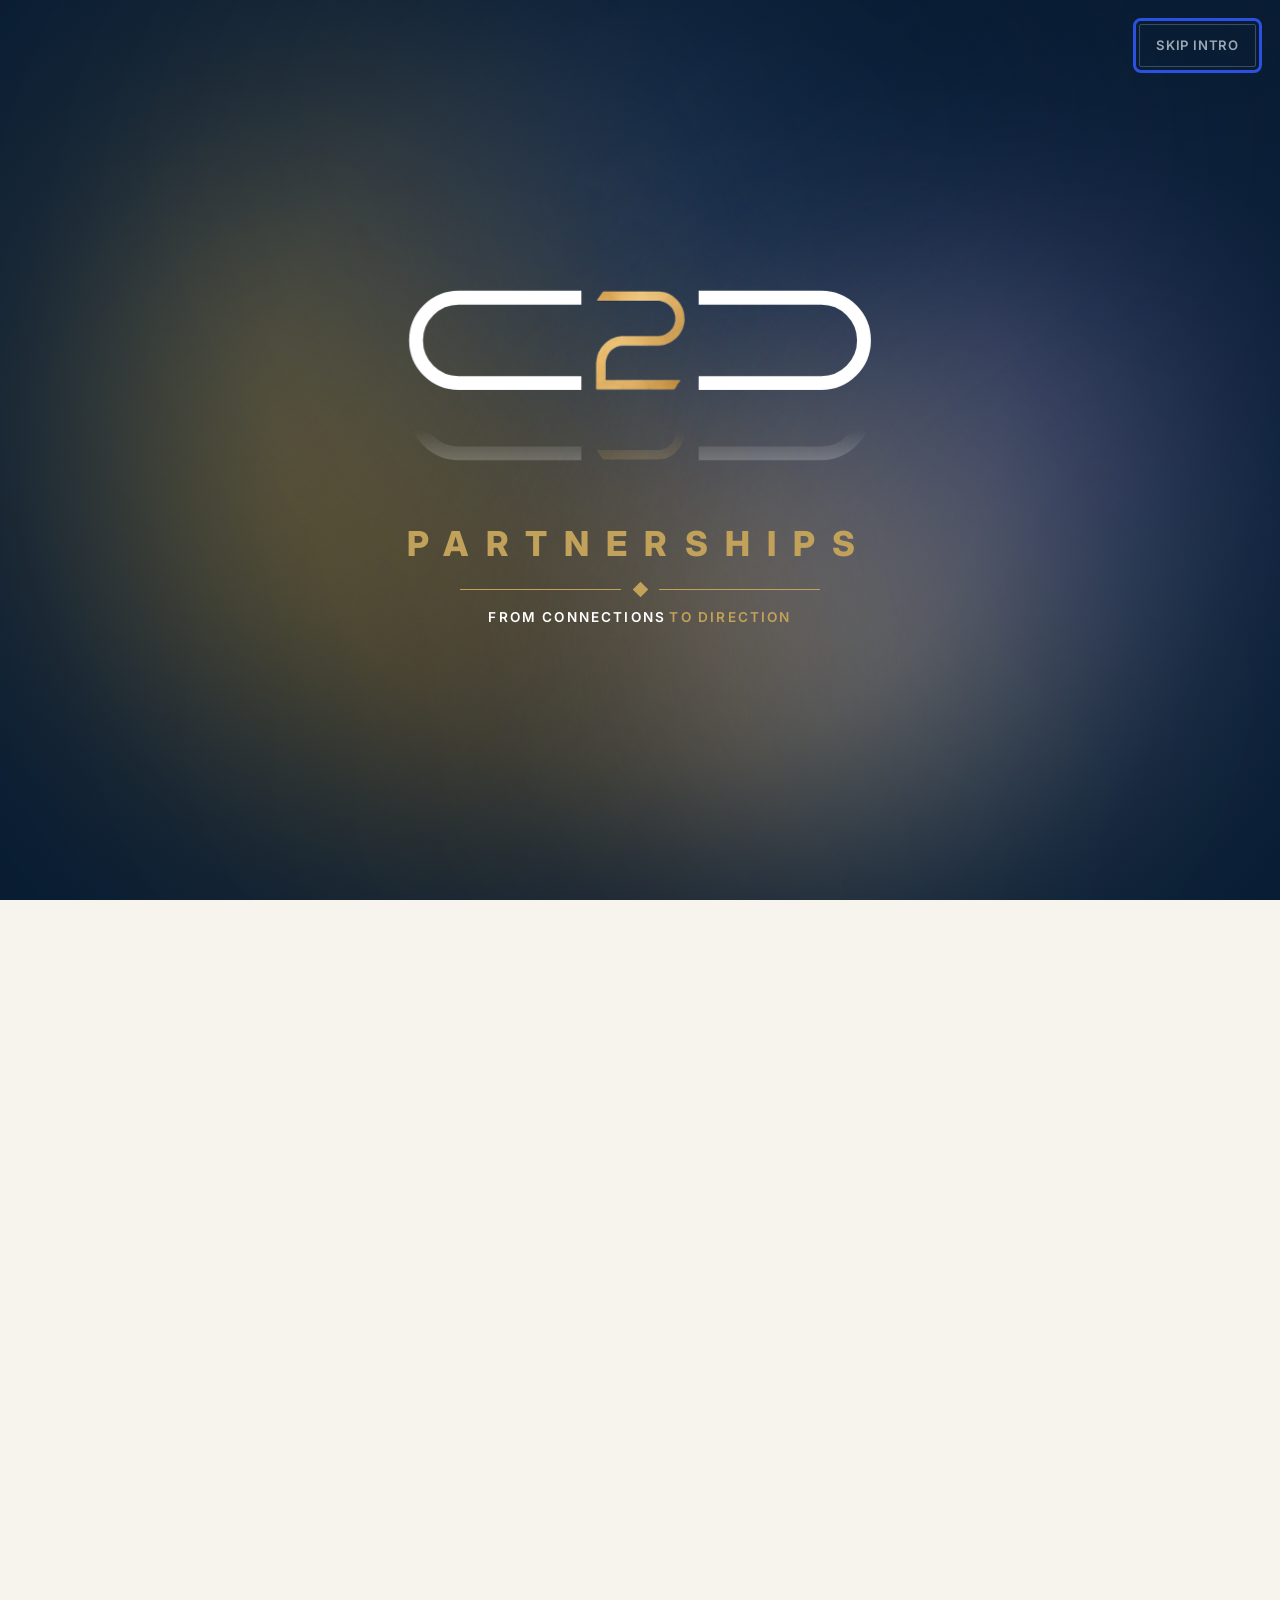
==== commit 8d2d9bb4: "Simplify About bio, enlarge Model nav, swap card numbers for durations, photo-hover Impact cards - A" ====
--- a/index.html
+++ b/index.html
@@ -279,6 +279,30 @@
       <p class="lede">The answer is not to abandon philanthropy or commercialize the artistic mission. It is to build a stronger enterprise around that mission. <span class="brand brand--ink">C2D Partnerships</span> helps organizations determine what should be preserved, what must be fixed, what can be scaled, and where investment can create lasting institutional value.</p>
     </div>
 
+    <div class="opportunity-graphic slide-in slide-in--left">
+      <div class="opportunity-graphic__text">
+        <p class="opportunity-graphic__statement">Not a checklist to work through.<br><span class="accent">A system built around the mission.</span></p>
+        <p class="opportunity-graphic__caption">Four interconnected principles, orbiting one fixed center &mdash; the artistic mission.</p>
+      </div>
+      <div class="opportunity-graphic__visual">
+        <svg class="opportunity-graphic__svg" viewBox="0 0 400 400" aria-hidden="true">
+          <circle class="opportunity-graphic__orbit opportunity-graphic__orbit--1" cx="200" cy="200" r="118"></circle>
+          <circle class="opportunity-graphic__orbit opportunity-graphic__orbit--2" cx="200" cy="200" r="168"></circle>
+          <g class="opportunity-graphic__spin opportunity-graphic__spin--1">
+            <circle class="opportunity-graphic__node" cx="318" cy="200" r="8"></circle>
+            <circle class="opportunity-graphic__node" cx="82" cy="200" r="8"></circle>
+          </g>
+          <g class="opportunity-graphic__spin opportunity-graphic__spin--2">
+            <circle class="opportunity-graphic__node opportunity-graphic__node--alt" cx="200" cy="32" r="7"></circle>
+            <circle class="opportunity-graphic__node opportunity-graphic__node--alt" cx="200" cy="368" r="7"></circle>
+          </g>
+          <circle class="opportunity-graphic__glow" cx="200" cy="200" r="58"></circle>
+          <circle class="opportunity-graphic__core" cx="200" cy="200" r="46"></circle>
+          <text class="opportunity-graphic__core-label" x="200" y="206" text-anchor="middle">Mission</text>
+        </svg>
+      </div>
+    </div>
+
     <div class="principles" role="list">
       <div class="principle" role="listitem">
         <span class="principle__index">01</span>
@@ -556,9 +580,8 @@
     <div class="engagement-scroll" id="engagement-scroll">
       <div class="engagement-grid">
         <div class="engagement-card">
-          <div class="engagement-card__top"><span class="engagement-card__index">01</span></div>
+          <div class="engagement-card__top"><span class="engagement-card__index">4&ndash;6 Weeks</span></div>
           <div class="engagement-card__body">
-            <p class="engagement-card__duration">4&ndash;6 weeks</p>
             <h3>Performing Arts Enterprise Diagnostic</h3>
             <p>A focused assessment of the organization&rsquo;s revenue model, relationships, programs, operations, capabilities, and execution readiness.</p>
             <ul>
@@ -570,9 +593,8 @@
           </div>
         </div>
         <div class="engagement-card">
-          <div class="engagement-card__top"><span class="engagement-card__index">02</span></div>
+          <div class="engagement-card__top"><span class="engagement-card__index">8&ndash;12 Weeks</span></div>
           <div class="engagement-card__body">
-            <p class="engagement-card__duration">8&ndash;12 weeks</p>
             <h3>Revenue Engine Blueprint</h3>
             <p>Identifies the organization&rsquo;s strongest recurring-revenue opportunities, financial implications, priorities, and implementation requirements.</p>
             <ul>
@@ -584,9 +606,8 @@
           </div>
         </div>
         <div class="engagement-card">
-          <div class="engagement-card__top"><span class="engagement-card__index">03</span></div>
+          <div class="engagement-card__top"><span class="engagement-card__index">Cross-Functional Redesign</span></div>
           <div class="engagement-card__body">
-            <p class="engagement-card__duration">Cross-functional redesign</p>
             <h3>Audience-to-Advocate Blueprint</h3>
             <p>Redesigns how the organization converts students, families, community participants, and first-time attendees into loyal patrons, donors, and ambassadors.</p>
             <ul>
@@ -598,9 +619,8 @@
           </div>
         </div>
         <div class="engagement-card">
-          <div class="engagement-card__top"><span class="engagement-card__index">04</span></div>
+          <div class="engagement-card__top"><span class="engagement-card__index">Growth Strategy</span></div>
           <div class="engagement-card__body">
-            <p class="engagement-card__duration">Growth strategy</p>
             <h3>Education &amp; Talent Ecosystem Strategy</h3>
             <p>A growth strategy for schools, academies, young-artist programs, professional pipelines, university partnerships, and satellite locations.</p>
             <ul>
@@ -612,9 +632,8 @@
           </div>
         </div>
         <div class="engagement-card">
-          <div class="engagement-card__top"><span class="engagement-card__index">05</span></div>
+          <div class="engagement-card__top"><span class="engagement-card__index">90 Days</span></div>
           <div class="engagement-card__body">
-            <p class="engagement-card__duration">90 days</p>
             <h3>Ninety-Day Growth Accelerator</h3>
             <p>A concentrated engagement focused on one institutional priority &mdash; audience retention, membership, school growth, corporate partnerships, or operating performance.</p>
             <ul>
@@ -625,9 +644,8 @@
           </div>
         </div>
         <div class="engagement-card">
-          <div class="engagement-card__top"><span class="engagement-card__index">06</span></div>
+          <div class="engagement-card__top"><span class="engagement-card__index">6&ndash;12 Months</span></div>
           <div class="engagement-card__body">
-            <p class="engagement-card__duration">6&ndash;12 months</p>
             <h3>Enterprise Transformation Partnership</h3>
             <p>Hands-on implementation support connecting strategy, governance, financial tracking, and board reporting into one accountable effort.</p>
             <ul>
@@ -702,17 +720,17 @@
       <p class="about__descriptor">Executive &middot; Strategist &middot; Performing Arts Leader &middot; Advisor</p>
 
       <p class="lede lede--light"><span class="brand">C2D Partnerships</span> was founded by Carlo Di Dio, whose career has unfolded across two worlds that rarely meet: the artistic world of performance and the strategic world of organizational transformation.</p>
-      <p class="lede lede--light">Born in Italy and later building his career in the United States, Carlo spent years as an award-winning professional ballet dancer. That experience gave him a firsthand understanding of the discipline, creativity, collaboration, vulnerability, and extraordinary human effort behind artistic excellence.</p>
-      <p class="lede lede--light">His career later expanded into business transformation, strategic program leadership, partnerships, and consulting. In his current role in strategic managed services at PwC, Carlo leads complex initiatives requiring executive alignment, cross-functional coordination, financial accountability, and disciplined execution.</p>
-      <p class="lede lede--light">His nonprofit board service with Baryshnikov Arts Center and New Jersey Ballet has given him direct experience with governance, strategy, financial stewardship, audience development, partnerships, and the institutional responsibilities of performing arts leadership.</p>
-
-      <blockquote class="pull-quote">Artistic excellence and business discipline are not opposing forces. Each makes the other more sustainable.</blockquote>
-
-      <p class="lede lede--light">His work is dedicated to helping performing arts organizations protect their missions while developing the enterprise capabilities required to serve future generations.</p>
 
       <details class="bio-expand">
         <summary>Read the Founder&rsquo;s Complete Biography</summary>
         <div class="bio-expand__body">
+          <p class="lede lede--light">Born in Italy and later building his career in the United States, Carlo spent years as an award-winning professional ballet dancer. That experience gave him a firsthand understanding of the discipline, creativity, collaboration, vulnerability, and extraordinary human effort behind artistic excellence.</p>
+          <p class="lede lede--light">His career later expanded into business transformation, strategic program leadership, partnerships, and consulting. In his current role in strategic managed services at PwC, Carlo leads complex initiatives requiring executive alignment, cross-functional coordination, financial accountability, and disciplined execution.</p>
+          <p class="lede lede--light">His nonprofit board service with Baryshnikov Arts Center and New Jersey Ballet has given him direct experience with governance, strategy, financial stewardship, audience development, partnerships, and the institutional responsibilities of performing arts leadership.</p>
+
+          <blockquote class="pull-quote">Artistic excellence and business discipline are not opposing forces. Each makes the other more sustainable.</blockquote>
+
+          <p class="lede lede--light">His work is dedicated to helping performing arts organizations protect their missions while developing the enterprise capabilities required to serve future generations.</p>
           <h3>Dancer</h3>
           <p>Carlo trained at the San Carlo Theatre Ballet School in Naples under Anna Razzi, former &eacute;toile of La Scala, and later joined the Junior Ballet at the &Eacute;cole Sup&eacute;rieure de Danse Rosella Hightower in Cannes. As a professional dancer and guest artist from 2003 to 2018, he performed on the stages of the Teatro Massimo of Palermo, the Teatro San Carlo of Naples, the San Diego Opera, California Ballet, Tulsa Opera, the Cairo Opera House, and in productions in New York City, dancing principal and soloist roles in <em>Giselle</em>, <em>Carmen</em>, <em>Romeo and Juliet</em>, <em>Swan Lake</em>, <em>Don Quixote</em>, <em>Le Corsaire</em>, <em>Dracula</em>, <em>Sch&eacute;h&eacute;razade</em>, <em>Aida</em>, and <em>Samson and Delilah</em>, among others. He shared the stage with artists including Roberto Bolle, Carla Fracci, and Leonid Sarafanov, and in 2012 received the Danza &amp; Danza Prize as Best Italian Dancer Abroad, following Talent and Career Recognition awards at the Loano Dance Festival in 2010 and 2011.</p>
           <h3>Educator and Program Builder</h3>
@@ -745,47 +763,75 @@
     </div>
 
     <div class="impact-grid">
-      <div class="impact-col">
-        <span class="impact-col__icon" aria-hidden="true"><svg viewBox="0 0 24 24" width="26" height="26"><path fill="none" stroke="currentColor" stroke-width="1.8" stroke-linecap="round" stroke-linejoin="round" d="M4 20V10M12 20V4M20 20v-7"></path></svg></span>
-        <h3>Business Transformation</h3>
-        <p class="impact-col__intro">Strategy, transformation, program execution, operating improvement, alliances, and business development.</p>
-        <ul>
-          <li>Leads enterprise transformation initiatives at PwC across mergers, acquisitions, integrations, and separations</li>
-          <li>Helped the global PwC&ndash;Salesforce alliance exceed $195 million in strategic bookings</li>
-          <li>Led program management for U.S. Navy medical initiatives at Booz Allen Hamilton</li>
-          <li>PMP&reg;, Certified Scrum Master, and SAFe&reg; 6 certified</li>
-        </ul>
-      </div>
-      <div class="impact-col">
-        <span class="impact-col__icon" aria-hidden="true"><svg viewBox="0 0 24 24" width="26" height="26"><path fill="none" stroke="currentColor" stroke-width="1.8" stroke-linecap="round" stroke-linejoin="round" d="M12 2l2.6 6.6L21 10l-5 4.4L17.5 21 12 17.3 6.5 21 8 14.4 3 10l6.4-1.4z"></path></svg></span>
-        <h3>Performing Arts</h3>
-        <p class="impact-col__intro">An international performing career, artistic collaboration, and arts-education leadership.</p>
-        <ul>
-          <li>Principal dancer and guest artist, California Ballet Company and stages across the U.S. and Europe, 2003&ndash;2018</li>
-          <li>Danza &amp; Danza Prize, Best Italian Dancer Abroad (2012)</li>
-          <li>Performed at Teatro Massimo, Teatro San Carlo, San Diego Opera, and Cairo Opera House</li>
-          <li>Co-Founder and Executive Director, Torres Di Dio Ballet Program</li>
-        </ul>
-      </div>
-      <div class="impact-col">
-        <span class="impact-col__icon" aria-hidden="true"><svg viewBox="0 0 24 24" width="26" height="26"><path fill="none" stroke="currentColor" stroke-width="1.8" stroke-linecap="round" stroke-linejoin="round" d="M12 3l7 3v5c0 5-3.5 8-7 10-3.5-2-7-5-7-10V6z"></path></svg></span>
-        <h3>Nonprofit Governance</h3>
-        <p class="impact-col__intro">Board and committee service involving strategy, development, and organizational stewardship.</p>
-        <ul>
-          <li>Board Member, Baryshnikov Arts Center, New York (2025&ndash;present)</li>
-          <li>Board Member, New Jersey Ballet, Strategy and Marketing Committee (2025&ndash;present)</li>
-          <li>Contributes to fundraising strategy, donor engagement, and long-term development planning</li>
-        </ul>
-      </div>
-      <div class="impact-col">
-        <span class="impact-col__icon" aria-hidden="true"><svg viewBox="0 0 24 24" width="26" height="26"><path fill="none" stroke="currentColor" stroke-width="1.8" stroke-linecap="round" stroke-linejoin="round" d="M12 21a9 9 0 100-18 9 9 0 000 18zM3 12h18M12 3c2.2 2.4 3.4 5.6 3.4 9s-1.2 6.6-3.4 9c-2.2-2.4-3.4-5.6-3.4-9s1.2-6.6 3.4-9z"></path></svg></span>
-        <h3>International Perspective</h3>
-        <p class="impact-col__intro">Experience connecting artistic, business, and cultural communities across borders.</p>
-        <ul>
-          <li>Dual U.S. and E.U. citizenship</li>
-          <li>Trained in Naples and Cannes; performed across Italy, the United States, and Egypt</li>
-          <li>Supports Baryshnikov Arts Center&rsquo;s international artistic partnerships</li>
-        </ul>
+      <div class="impact-col" tabindex="0" aria-label="Business Transformation — expand for details">
+        <div class="impact-col__media">
+          <picture>
+            <source srcset="/assets/img/business-transformation.webp" type="image/webp">
+            <img src="/assets/img/business-transformation.jpg" alt="" width="900" height="1125" loading="lazy">
+          </picture>
+        </div>
+        <div class="impact-col__overlay">
+          <h3>Business Transformation</h3>
+          <p class="impact-col__intro">Strategy, transformation, program execution, operating improvement, alliances, and business development.</p>
+          <ul>
+            <li>Leads enterprise transformation initiatives at PwC across mergers, acquisitions, integrations, and separations</li>
+            <li>Helped the global PwC&ndash;Salesforce alliance exceed $195 million in strategic bookings</li>
+            <li>Led program management for U.S. Navy medical initiatives at Booz Allen Hamilton</li>
+            <li>PMP&reg;, Certified Scrum Master, and SAFe&reg; 6 certified</li>
+          </ul>
+        </div>
+      </div>
+      <div class="impact-col" tabindex="0" aria-label="Performing Arts — expand for details">
+        <div class="impact-col__media">
+          <picture>
+            <source srcset="/assets/img/performing-arts.webp" type="image/webp">
+            <img src="/assets/img/performing-arts.jpg" alt="" width="900" height="1125" loading="lazy">
+          </picture>
+        </div>
+        <div class="impact-col__overlay">
+          <h3>Performing Arts</h3>
+          <p class="impact-col__intro">An international performing career, artistic collaboration, and arts-education leadership.</p>
+          <ul>
+            <li>Principal dancer and guest artist, California Ballet Company and stages across the U.S. and Europe, 2003&ndash;2018</li>
+            <li>Danza &amp; Danza Prize, Best Italian Dancer Abroad (2012)</li>
+            <li>Performed at Teatro Massimo, Teatro San Carlo, San Diego Opera, and Cairo Opera House</li>
+            <li>Co-Founder and Executive Director, Torres Di Dio Ballet Program</li>
+          </ul>
+        </div>
+      </div>
+      <div class="impact-col" tabindex="0" aria-label="Nonprofit Governance — expand for details">
+        <div class="impact-col__media">
+          <picture>
+            <source srcset="/assets/img/nonprofit-governance.webp" type="image/webp">
+            <img src="/assets/img/nonprofit-governance.jpg" alt="" width="900" height="1125" loading="lazy">
+          </picture>
+        </div>
+        <div class="impact-col__overlay">
+          <h3>Nonprofit Governance</h3>
+          <p class="impact-col__intro">Board and committee service involving strategy, development, and organizational stewardship.</p>
+          <ul>
+            <li>Board Member, Baryshnikov Arts Center, New York (2025&ndash;present)</li>
+            <li>Board Member, New Jersey Ballet, Strategy and Marketing Committee (2025&ndash;present)</li>
+            <li>Contributes to fundraising strategy, donor engagement, and long-term development planning</li>
+          </ul>
+        </div>
+      </div>
+      <div class="impact-col" tabindex="0" aria-label="International Perspective — expand for details">
+        <div class="impact-col__media">
+          <picture>
+            <source srcset="/assets/img/international-perspective.webp" type="image/webp">
+            <img src="/assets/img/international-perspective.jpg" alt="" width="900" height="1125" loading="lazy">
+          </picture>
+        </div>
+        <div class="impact-col__overlay">
+          <h3>International Perspective</h3>
+          <p class="impact-col__intro">Experience connecting artistic, business, and cultural communities across borders.</p>
+          <ul>
+            <li>Dual U.S. and E.U. citizenship</li>
+            <li>Trained in Naples and Cannes; performed across Italy, the United States, and Egypt</li>
+            <li>Supports Baryshnikov Arts Center&rsquo;s international artistic partnerships</li>
+          </ul>
+        </div>
       </div>
     </div>
   </div>
--- a/assets/css/styles.css
+++ b/assets/css/styles.css
@@ -421,8 +421,47 @@
 @media (min-width:640px){.scroll-indicator{display:block;}}
 
 /* =========================================================
-   Opportunity — principles
-   ========================================================= */
+   Opportunity — graphic + principles
+   ========================================================= */
+.opportunity-graphic{
+  margin:2.75rem 0 3rem;padding:2.75rem 2rem;background:var(--navy);border-radius:8px;
+  display:grid;gap:2.5rem;grid-template-columns:1fr;align-items:center;position:relative;overflow:hidden;
+}
+@media (min-width:800px){
+  .opportunity-graphic{grid-template-columns:1.15fr 0.85fr;padding:3rem 3.5rem;}
+}
+.opportunity-graphic__statement{
+  font-family:var(--font-serif);font-size:clamp(1.35rem,2.6vw,1.85rem);color:var(--white);line-height:1.4;margin:0 0 .85rem;
+}
+.opportunity-graphic__statement .accent{color:var(--gold);}
+.opportunity-graphic__caption{font-size:.95rem;color:#B9C2CE;max-width:420px;margin:0;}
+.opportunity-graphic__visual{display:flex;justify-content:center;}
+.opportunity-graphic__svg{width:100%;max-width:280px;height:auto;display:block;overflow:visible;}
+.opportunity-graphic__orbit{fill:none;stroke:rgba(255,255,255,.16);stroke-width:1.5;stroke-dasharray:3 7;}
+.opportunity-graphic__orbit--2{stroke:rgba(194,161,90,.28);}
+.opportunity-graphic__spin{transform-box:fill-box;transform-origin:center;}
+.opportunity-graphic__spin--1{animation:oppSpin 24s linear infinite;}
+.opportunity-graphic__spin--2{animation:oppSpin 32s linear infinite reverse;}
+.opportunity-graphic__node{fill:var(--gold);filter:drop-shadow(0 0 5px rgba(194,161,90,.7));}
+.opportunity-graphic__node--alt{fill:#F0D89B;}
+.opportunity-graphic__glow{
+  fill:var(--gold);opacity:.16;filter:blur(12px);
+  transform-box:fill-box;transform-origin:center;animation:oppGlowPulse 3.5s ease-in-out infinite;
+}
+.opportunity-graphic__core{
+  fill:var(--gold);transform-box:fill-box;transform-origin:center;animation:oppCorePulse 3.5s ease-in-out infinite;
+}
+.opportunity-graphic__core-label{
+  fill:var(--navy);font-family:var(--font-sans);font-size:14px;font-weight:700;letter-spacing:.04em;
+  text-transform:uppercase;
+}
+@keyframes oppSpin{from{transform:rotate(0deg);}to{transform:rotate(360deg);}}
+@keyframes oppGlowPulse{0%,100%{opacity:.14;transform:scale(1);}50%{opacity:.3;transform:scale(1.18);}}
+@keyframes oppCorePulse{0%,100%{transform:scale(1);}50%{transform:scale(1.06);}}
+@media (prefers-reduced-motion: reduce){
+  .opportunity-graphic__spin,.opportunity-graphic__glow,.opportunity-graphic__core{animation:none;}
+}
+
 .principles{display:grid;gap:1.75rem;grid-template-columns:1fr;margin-top:1rem;}
 @media (min-width:700px){.principles{grid-template-columns:repeat(2,1fr);}}
 @media (min-width:1100px){.principles{grid-template-columns:repeat(4,1fr);}}
@@ -456,23 +495,23 @@
 
 .pem-scroll{margin-top:1rem;}
 @media (min-width:900px){
-  .pem-scroll{display:grid;grid-template-columns:260px 1fr;gap:3.5rem;align-items:start;}
+  .pem-scroll{display:grid;grid-template-columns:320px 1fr;gap:3.5rem;align-items:start;}
 }
 .pem-scroll__nav{display:none;}
 @media (min-width:900px){
   .pem-scroll__nav{display:block;position:sticky;top:140px;}
 }
 .pem-nav__eyebrow{
-  font-size:.75rem;font-weight:700;letter-spacing:.14em;text-transform:uppercase;color:#B9C2CE;margin:0 0 1.25rem;
+  font-size:.85rem;font-weight:700;letter-spacing:.14em;text-transform:uppercase;color:#B9C2CE;margin:0 0 1.5rem;
 }
 .pem-nav{display:flex;flex-direction:column;gap:0;}
 .pem-nav__item{
-  display:flex;align-items:baseline;gap:.75rem;padding:.9rem 0 .9rem 1.1rem;
-  border-left:2px solid rgba(194,161,90,.22);opacity:.45;
+  display:flex;align-items:baseline;gap:1rem;padding:1.25rem 0 1.25rem 1.35rem;
+  border-left:3px solid rgba(194,161,90,.22);opacity:.45;
   transition:opacity var(--transition),border-color var(--transition);
 }
-.pem-nav__num{font-family:var(--font-serif);font-size:.85rem;color:var(--gold);font-weight:600;flex-shrink:0;}
-.pem-nav__label{font-size:.95rem;color:var(--white);font-weight:600;line-height:1.3;}
+.pem-nav__num{font-family:var(--font-serif);font-size:1.15rem;color:var(--gold);font-weight:600;flex-shrink:0;}
+.pem-nav__label{font-size:1.25rem;color:var(--white);font-weight:600;line-height:1.3;font-family:var(--font-serif);}
 .pem-nav__item.is-active{opacity:1;border-left-color:var(--gold);}
 
 .pem-scroll__panels{display:flex;flex-direction:column;}
@@ -607,28 +646,42 @@
    ========================================================= */
 .engagement-scroll{
   margin-top:2.5rem;overflow-x:auto;scroll-snap-type:x mandatory;-webkit-overflow-scrolling:touch;
-  padding-bottom:.5rem;scrollbar-width:none;
-}
+  padding:.5rem 0 1.5rem;scrollbar-width:none;
+  scroll-padding-left:calc(50% - 39vw);scroll-padding-right:calc(50% - 39vw);
+}
+@media (min-width:640px){.engagement-scroll{scroll-padding-left:calc(50% - 170px);scroll-padding-right:calc(50% - 170px);}}
 .engagement-scroll::-webkit-scrollbar{display:none;}
-.engagement-grid{display:flex;gap:1.5rem;}
+.engagement-grid{
+  display:flex;gap:1.5rem;align-items:stretch;
+  padding-left:calc(50% - 39vw);padding-right:calc(50% - 39vw);
+}
+@media (min-width:640px){.engagement-grid{padding-left:calc(50% - 170px);padding-right:calc(50% - 170px);}}
 .engagement-card{
-  scroll-snap-align:start;flex:0 0 78vw;max-width:320px;
+  scroll-snap-align:center;flex:0 0 78vw;max-width:320px;
   background:var(--white);display:flex;flex-direction:column;border-radius:6px;overflow:hidden;
-  box-shadow:0 18px 40px -26px rgba(8,28,51,.3);transition:transform var(--transition),box-shadow var(--transition);
+  box-shadow:0 18px 40px -26px rgba(8,28,51,.3);
+  transition:transform .15s ease-out,opacity .15s ease-out,box-shadow var(--transition);
 }
 @media (min-width:640px){.engagement-card{flex:0 0 340px;}}
-.engagement-card:hover{transform:translateY(-6px);box-shadow:0 26px 50px -22px rgba(8,28,51,.4);}
+.engagement-card:hover{box-shadow:0 26px 50px -22px rgba(8,28,51,.4);}
 .engagement-card__top{
   background:linear-gradient(135deg,var(--navy),var(--midnight));padding:1.5rem 1.75rem;position:relative;
-}
-.engagement-card__index{font-family:var(--font-serif);font-weight:700;font-size:2.5rem;color:var(--gold);line-height:1;}
+  min-height:104px;display:flex;align-items:center;
+}
+.engagement-card__index{
+  font-family:var(--font-serif);font-weight:700;font-size:1.5rem;color:var(--gold);line-height:1.2;
+  text-transform:uppercase;letter-spacing:.02em;
+}
 .engagement-card__body{padding:1.75rem;display:flex;flex-direction:column;gap:.6rem;flex:1;}
 .engagement-card h3{font-family:var(--font-serif);font-size:1.25rem;color:var(--navy);}
-.engagement-card__duration{font-size:.78rem;letter-spacing:.08em;text-transform:uppercase;color:var(--gold-ink);font-weight:600;}
 .engagement-card p{font-size:.95rem;color:var(--charcoal);}
-.engagement-card ul{margin-top:.4rem;display:grid;gap:.4rem;}
-.engagement-card li{position:relative;padding-left:1.1rem;font-size:.88rem;color:#4b4f52;}
-.engagement-card li::before{content:"—";position:absolute;left:0;color:var(--gold-ink);}
+.engagement-card ul{margin-top:.4rem;display:grid;gap:.5rem;}
+.engagement-card li{position:relative;padding-left:1.3rem;font-size:.88rem;color:#4b4f52;}
+.engagement-card li::before{
+  content:"";position:absolute;left:0;top:.3em;width:9px;height:9px;
+  border-left:2px solid var(--gold-ink);border-bottom:2px solid var(--gold-ink);
+  transform:rotate(-45deg);
+}
 
 .engagement-controls{
   display:flex;align-items:center;justify-content:space-between;gap:1rem;margin-top:1.25rem;
@@ -714,23 +767,44 @@
 .impact-media img{border-radius:2px;}
 .impact-media figcaption{font-size:.82rem;color:#5b5f63;margin-top:.6rem;font-style:italic;}
 
-.impact-grid{display:grid;gap:2.5rem;grid-template-columns:1fr;margin-top:1rem;}
+.impact-grid{display:grid;gap:1.5rem;grid-template-columns:1fr;margin-top:1rem;}
 @media (min-width:700px){.impact-grid{grid-template-columns:repeat(2,1fr);}}
 @media (min-width:1100px){.impact-grid{grid-template-columns:repeat(4,1fr);}}
 .impact-col{
-  border-top:2px solid var(--navy);padding:1.5rem 1.25rem 1.75rem;background:var(--white);
-  transition:transform var(--transition),box-shadow var(--transition);
-}
-.impact-col:hover{transform:translateY(-6px);box-shadow:0 20px 40px -24px rgba(8,28,51,.22);}
-.impact-col__icon{
-  display:flex;align-items:center;justify-content:center;width:48px;height:48px;border-radius:50%;
-  background:rgba(8,28,51,.06);color:var(--navy);margin-bottom:1rem;
-}
-.impact-col h3{font-family:var(--font-serif);font-size:1.2rem;color:var(--navy);margin-bottom:.5rem;}
-.impact-col__intro{font-size:.92rem;color:#5b5f63;margin-bottom:1rem;}
-.impact-col ul{display:grid;gap:.65rem;}
-.impact-col li{position:relative;padding-left:1.1rem;font-size:.9rem;color:var(--charcoal);line-height:1.5;}
-.impact-col li::before{content:"";position:absolute;left:0;top:.5em;width:5px;height:5px;background:var(--gold-deep);border-radius:50%;}
+  position:relative;aspect-ratio:3/4;border-radius:6px;overflow:hidden;background:var(--navy);
+  box-shadow:0 18px 40px -26px rgba(8,28,51,.35);transition:transform var(--transition),box-shadow var(--transition);
+}
+.impact-col:hover,.impact-col:focus-within{transform:translateY(-6px);box-shadow:0 26px 50px -22px rgba(8,28,51,.45);}
+.impact-col:focus-visible{outline:3px solid var(--blue);outline-offset:3px;}
+.impact-col__media{position:absolute;inset:0;}
+.impact-col__media img{width:100%;height:100%;object-fit:cover;transition:transform .7s cubic-bezier(.22,.61,.36,1);}
+.impact-col:hover .impact-col__media img,.impact-col:focus-within .impact-col__media img{transform:scale(1.07);}
+.impact-col::after{
+  content:"";position:absolute;inset:0;z-index:1;pointer-events:none;
+  background:linear-gradient(180deg,transparent 38%,rgba(8,28,51,.55) 68%,rgba(8,28,51,.92) 100%);
+  transition:background var(--transition);
+}
+.impact-col:hover::after,.impact-col:focus-within::after{background:linear-gradient(180deg,rgba(8,28,51,.15) 0%,rgba(8,28,51,.82) 45%,rgba(8,28,51,.97) 100%);}
+.impact-col__overlay{
+  position:absolute;inset:0;z-index:2;display:flex;flex-direction:column;justify-content:flex-end;
+  padding:1.5rem;
+}
+.impact-col h3{font-family:var(--font-serif);font-size:1.15rem;color:var(--white);margin-bottom:.4rem;}
+.impact-col__intro{
+  font-size:.85rem;color:#D7DEE7;margin:0 0 .75rem;max-height:0;opacity:0;overflow:hidden;
+  transition:max-height .4s ease,opacity .3s ease,margin .4s ease;
+}
+.impact-col ul{
+  display:grid;gap:.45rem;max-height:0;opacity:0;overflow-y:auto;
+  transition:max-height .4s ease,opacity .3s ease;
+}
+.impact-col:hover .impact-col__intro,.impact-col:focus-within .impact-col__intro{max-height:5rem;opacity:1;}
+.impact-col:hover ul,.impact-col:focus-within ul{max-height:150px;opacity:1;}
+.impact-col li{position:relative;padding-left:1.1rem;font-size:.78rem;color:#D7DEE7;line-height:1.5;}
+.impact-col li::before{content:"";position:absolute;left:0;top:.5em;width:5px;height:5px;background:var(--gold);border-radius:50%;}
+@media (prefers-reduced-motion: reduce){
+  .impact-col__intro,.impact-col ul{max-height:none;opacity:1;overflow:visible;}
+}
 
 /* =========================================================
    Media list
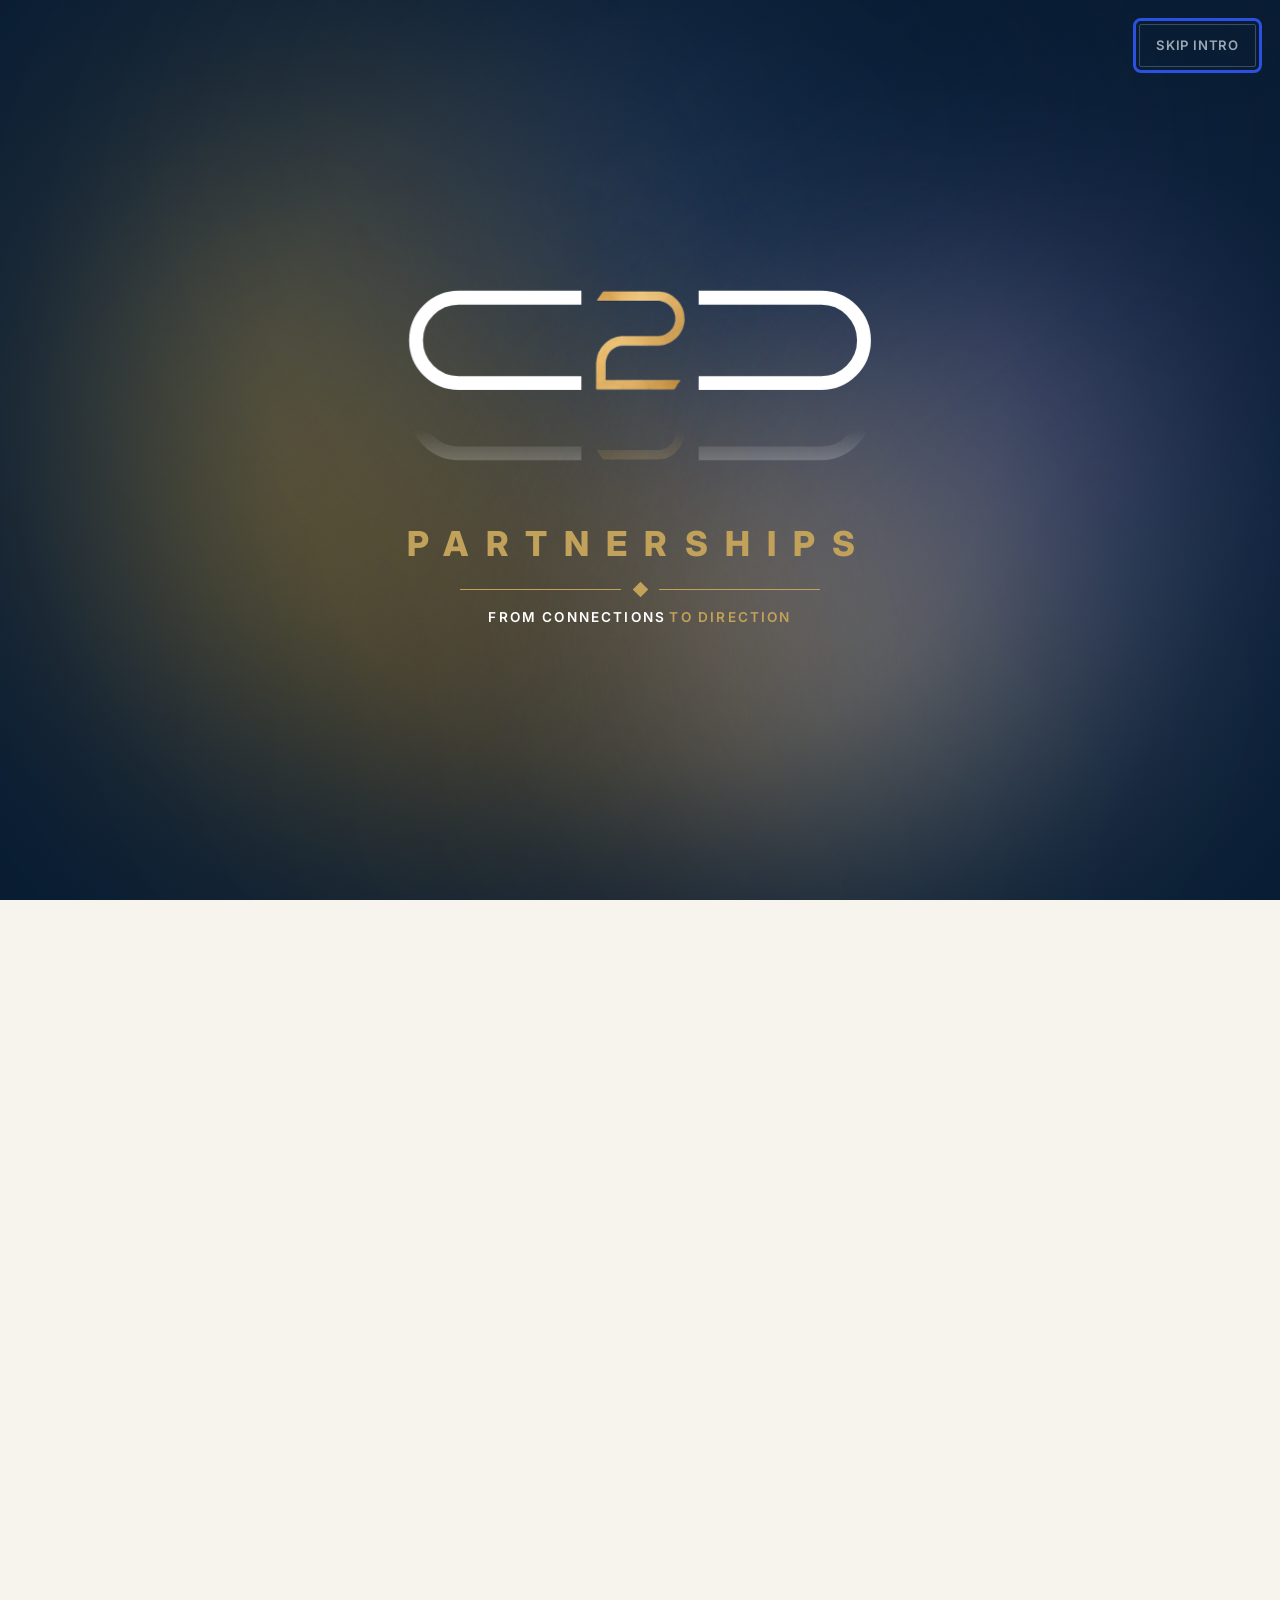
==== commit 217201ac: "Remove the Contact section, leaving only the booking calendar The site now has a single call-to-acti" ====
--- a/index.html
+++ b/index.html
@@ -143,7 +143,6 @@
       <li><a href="#about">About</a></li>
       <li><a href="#impact">Impact</a></li>
       <li><a href="#media">Media</a></li>
-      <li><a href="#contact">Contact</a></li>
     </ul>
 
     <div class="nav__social" aria-label="Social media">
@@ -170,7 +169,6 @@
       <li><a href="#about">About</a></li>
       <li><a href="#impact">Impact</a></li>
       <li><a href="#media">Media</a></li>
-      <li><a href="#contact">Contact</a></li>
     </ul>
     <a href="#book-a-call" class="btn btn--gold btn--block">Book a Call</a>
   </div>
@@ -489,7 +487,7 @@
             </ul>
           </div>
           <p class="tabs__question">Key question: <em>What should the organization&rsquo;s future revenue engine look like?</em></p>
-          <a href="#contact" class="btn btn--outline" data-practice="Enterprise and Revenue Transformation">Discuss This Practice</a>
+          <a href="#book-a-call" class="btn btn--outline">Discuss This Practice</a>
         </div>
 
         <div class="tabs__panel" id="panel-2" role="tabpanel" aria-labelledby="tab-2" tabindex="0" hidden>
@@ -514,7 +512,7 @@
             </ul>
           </div>
           <p class="tabs__question">Key question: <em>How can every point of engagement become the beginning of a lasting relationship?</em></p>
-          <a href="#contact" class="btn btn--outline" data-practice="Audience, Education and Community Growth">Discuss This Practice</a>
+          <a href="#book-a-call" class="btn btn--outline">Discuss This Practice</a>
         </div>
 
         <div class="tabs__panel" id="panel-3" role="tabpanel" aria-labelledby="tab-3" tabindex="0" hidden>
@@ -539,7 +537,7 @@
             </ul>
           </div>
           <p class="tabs__question">Key question: <em>Which relationships can expand both mission impact and institutional value?</em></p>
-          <a href="#contact" class="btn btn--outline" data-practice="Partnerships and New Markets">Discuss This Practice</a>
+          <a href="#book-a-call" class="btn btn--outline">Discuss This Practice</a>
         </div>
 
         <div class="tabs__panel" id="panel-4" role="tabpanel" aria-labelledby="tab-4" tabindex="0" hidden>
@@ -564,7 +562,7 @@
             </ul>
           </div>
           <p class="tabs__question">Key question: <em>How will the organization move from intention to measurable results?</em></p>
-          <a href="#contact" class="btn btn--outline" data-practice="Strategy Execution">Discuss This Practice</a>
+          <a href="#book-a-call" class="btn btn--outline">Discuss This Practice</a>
         </div>
       </div>
     </div>
@@ -579,6 +577,7 @@
 
     <div class="engagement-scroll" id="engagement-scroll">
       <div class="engagement-grid">
+        <div class="engagement-spacer engagement-spacer--start" aria-hidden="true"></div>
         <div class="engagement-card">
           <div class="engagement-card__top"><span class="engagement-card__index">4&ndash;6 Weeks</span></div>
           <div class="engagement-card__body">
@@ -656,6 +655,7 @@
             </ul>
           </div>
         </div>
+        <div class="engagement-spacer engagement-spacer--end" aria-hidden="true"></div>
       </div>
     </div>
 
@@ -668,7 +668,7 @@
     </div>
 
     <div class="section__cta">
-      <a href="#contact" class="btn btn--navy">Discuss Your Organization&rsquo;s Priorities</a>
+      <a href="#book-a-call" class="btn btn--navy">Discuss Your Organization&rsquo;s Priorities</a>
     </div>
   </div>
 </section>
@@ -925,7 +925,7 @@
     </div>
 
     <div class="section__cta">
-      <a href="#contact" class="btn btn--navy" data-practice="Speaking or Media">Media and Speaking Inquiries</a>
+      <a href="#book-a-call" class="btn btn--navy">Media and Speaking Inquiries</a>
     </div>
   </div>
 </section>
@@ -988,95 +988,10 @@
 <section class="section section--ivory" id="book-a-call" aria-labelledby="book-a-call-heading">
   <div class="container">
     <p class="eyebrow">Book a Call</p>
-    <h2 id="book-a-call-heading" class="section__headline">Find a Time That Works</h2>
+    <h2 id="book-a-call-heading" class="section__headline">Let&rsquo;s Build What Comes Next</h2>
     <p class="lede">Choose a time directly on Carlo&rsquo;s calendar for a focused conversation about your organization&rsquo;s priorities, challenges, and goals.</p>
     <div class="cal-embed">
       <div id="cal-inline"></div>
-    </div>
-  </div>
-</section>
-
-<!-- ============ CONTACT ============ -->
-<section class="section section--ivory" id="contact" aria-labelledby="contact-heading">
-  <div class="container container--narrow">
-    <p class="eyebrow">Contact</p>
-    <h2 id="contact-heading" class="section__headline">Let&rsquo;s Build What Comes Next</h2>
-    <p class="lede">For advisory engagements, organizational transformation, executive leadership, speaking, media, and international partnerships, contact <span class="brand brand--ink">C2D Partnerships</span> to begin a conversation.</p>
-
-    <div class="contact-grid">
-      <form class="contact-form" id="contact-form" novalidate>
-        <div class="form-row">
-          <label for="f-name">Name <span aria-hidden="true">*</span></label>
-          <input type="text" id="f-name" name="name" autocomplete="name" required>
-        </div>
-        <div class="form-row form-row--half">
-          <div>
-            <label for="f-title">Title</label>
-            <input type="text" id="f-title" name="title" autocomplete="organization-title">
-          </div>
-          <div>
-            <label for="f-org">Organization</label>
-            <input type="text" id="f-org" name="organization" autocomplete="organization">
-          </div>
-        </div>
-        <div class="form-row">
-          <label for="f-email">Email <span aria-hidden="true">*</span></label>
-          <input type="email" id="f-email" name="email" autocomplete="email" required>
-        </div>
-        <div class="form-row">
-          <label for="f-orgtype">Organization Type</label>
-          <select id="f-orgtype" name="organization_type">
-            <option value="">Select one&hellip;</option>
-            <option>Ballet or Dance</option>
-            <option>Opera</option>
-            <option>Orchestra or Symphony</option>
-            <option>Theater</option>
-            <option>Performing Arts Center</option>
-            <option>Arts Education</option>
-            <option>Multidisciplinary Cultural Organization</option>
-            <option>Foundation or Corporate Partner</option>
-            <option>International Cultural Organization</option>
-            <option>Other</option>
-          </select>
-        </div>
-        <div class="form-row">
-          <label for="f-interest">Area of Interest</label>
-          <select id="f-interest" name="area_of_interest">
-            <option value="">Select one&hellip;</option>
-            <option>Enterprise and Revenue Transformation</option>
-            <option>Audience, Education and Community Growth</option>
-            <option>Partnerships and New Markets</option>
-            <option>Strategy Execution</option>
-            <option>Board or Executive Advisory</option>
-            <option>Speaking or Media</option>
-            <option>International Collaboration</option>
-            <option>Other</option>
-          </select>
-        </div>
-        <div class="form-row">
-          <label for="f-message">Message <span aria-hidden="true">*</span></label>
-          <textarea id="f-message" name="message" rows="5" required></textarea>
-        </div>
-
-        <!-- honeypot -->
-        <div class="form-hp" aria-hidden="true">
-          <label for="f-company">Company</label>
-          <input type="text" id="f-company" name="company" tabindex="-1" autocomplete="off">
-        </div>
-
-        <button type="submit" class="btn btn--navy btn--block">Send Message</button>
-        <p class="form-status" id="form-status" role="status" aria-live="polite"></p>
-        <p class="form-privacy">By submitting this form, you agree that C2D Partnerships may use the information you provide to respond to your inquiry. No information is sold or shared with third parties. Read the <a href="/privacy.html">privacy statement</a>.</p>
-      </form>
-
-      <div class="contact-aside">
-        <h3>Direct Contact</h3>
-        <p class="contact-aside__founder">A direct conversation with Carlo Di Dio, Founder of <span class="brand brand--ink">C2D Partnerships</span>.</p>
-        <p><a href="mailto:cdidio@carlodidio.net">cdidio@carlodidio.net</a></p>
-        <p><a href="https://www.linkedin.com/in/carlodidio" target="_blank" rel="noopener noreferrer">linkedin.com/in/carlodidio</a></p>
-        <h3>Schedule a Conversation</h3>
-        <p>Prefer to find time directly? Mention it in your message and Carlo will follow up with scheduling options.</p>
-      </div>
     </div>
   </div>
 </section>
--- a/assets/css/styles.css
+++ b/assets/css/styles.css
@@ -647,21 +647,17 @@
 .engagement-scroll{
   margin-top:2.5rem;overflow-x:auto;scroll-snap-type:x mandatory;-webkit-overflow-scrolling:touch;
   padding:.5rem 0 1.5rem;scrollbar-width:none;
-  scroll-padding-left:calc(50% - 39vw);scroll-padding-right:calc(50% - 39vw);
-}
-@media (min-width:640px){.engagement-scroll{scroll-padding-left:calc(50% - 170px);scroll-padding-right:calc(50% - 170px);}}
+}
 .engagement-scroll::-webkit-scrollbar{display:none;}
-.engagement-grid{
-  display:flex;gap:1.5rem;align-items:stretch;
-  padding-left:calc(50% - 39vw);padding-right:calc(50% - 39vw);
-}
-@media (min-width:640px){.engagement-grid{padding-left:calc(50% - 170px);padding-right:calc(50% - 170px);}}
+.engagement-grid{display:flex;gap:1.5rem;align-items:stretch;}
+.engagement-spacer{flex-shrink:0;width:0;}
 .engagement-card{
-  scroll-snap-align:center;flex:0 0 78vw;max-width:320px;
+  scroll-snap-align:center;flex:0 0 78vw;
   background:var(--white);display:flex;flex-direction:column;border-radius:6px;overflow:hidden;
   box-shadow:0 18px 40px -26px rgba(8,28,51,.3);
   transition:transform .15s ease-out,opacity .15s ease-out,box-shadow var(--transition);
 }
+@media (max-width:639px){.engagement-card{max-width:320px;}}
 @media (min-width:640px){.engagement-card{flex:0 0 340px;}}
 .engagement-card:hover{box-shadow:0 26px 50px -22px rgba(8,28,51,.4);}
 .engagement-card__top{
@@ -891,39 +887,12 @@
 }
 
 /* =========================================================
-   Contact
-   ========================================================= */
-.contact-grid{display:grid;gap:3rem;grid-template-columns:1fr;margin-top:2.5rem;}
-@media (min-width:900px){.contact-grid{grid-template-columns:1.4fr 1fr;}}
-.form-row{margin-bottom:1.25rem;display:flex;flex-direction:column;gap:.4rem;}
-.form-row--half{display:grid;gap:1rem;grid-template-columns:1fr;}
-@media (min-width:520px){.form-row--half{grid-template-columns:1fr 1fr;}}
-.form-row--half > div{display:flex;flex-direction:column;gap:.4rem;}
-label{font-size:.85rem;font-weight:600;color:var(--navy);}
-input,select,textarea{
-  padding:.75rem .9rem;border:1px solid #C9C3B6;background:var(--white);border-radius:2px;font-size:.97rem;color:var(--charcoal);
-}
-input:focus,select:focus,textarea:focus{border-color:var(--blue);}
-.form-hp{position:absolute;left:-9999px;width:1px;height:1px;overflow:hidden;}
-.form-status{min-height:1.4em;font-weight:600;color:var(--navy);margin-top:.75rem;}
-.form-status.is-error{color:#9B2C2C;}
-.form-privacy{font-size:.82rem;color:#5b5f63;margin-top:1rem;}
-.form-privacy a{color:var(--blue);text-decoration:underline;}
-
-.contact-aside{background:var(--stone);padding:2rem;border-top:3px solid var(--gold);}
-.contact-aside__founder{font-style:italic;color:var(--navy) !important;margin-bottom:1.25rem !important;}
-.contact-aside h3{font-family:var(--font-serif);font-size:1.1rem;color:var(--navy);margin:1.25rem 0 .4rem;}
-.contact-aside h3:first-child{margin-top:0;}
-.contact-aside p{font-size:.95rem;color:var(--charcoal);margin-bottom:.5rem;}
-.contact-aside a{color:var(--blue);font-weight:600;}
-
-/* =========================================================
    Footer
    ========================================================= */
 .site-footer{position:relative;overflow:hidden;background:var(--navy);color:#B9C2CE;padding:var(--space-5) 0 var(--space-3);}
 .site-footer__mark-bg{
   position:absolute;bottom:0;left:50%;width:min(760px,80vw);height:auto;opacity:.16;
-  transform:translate(-50%,50%);z-index:0;pointer-events:none;
+  transform:translateX(-50%);z-index:0;pointer-events:none;
 }
 .site-footer__brand,.site-footer__links{position:relative;z-index:1;}
 .site-footer .container{position:relative;z-index:1;}
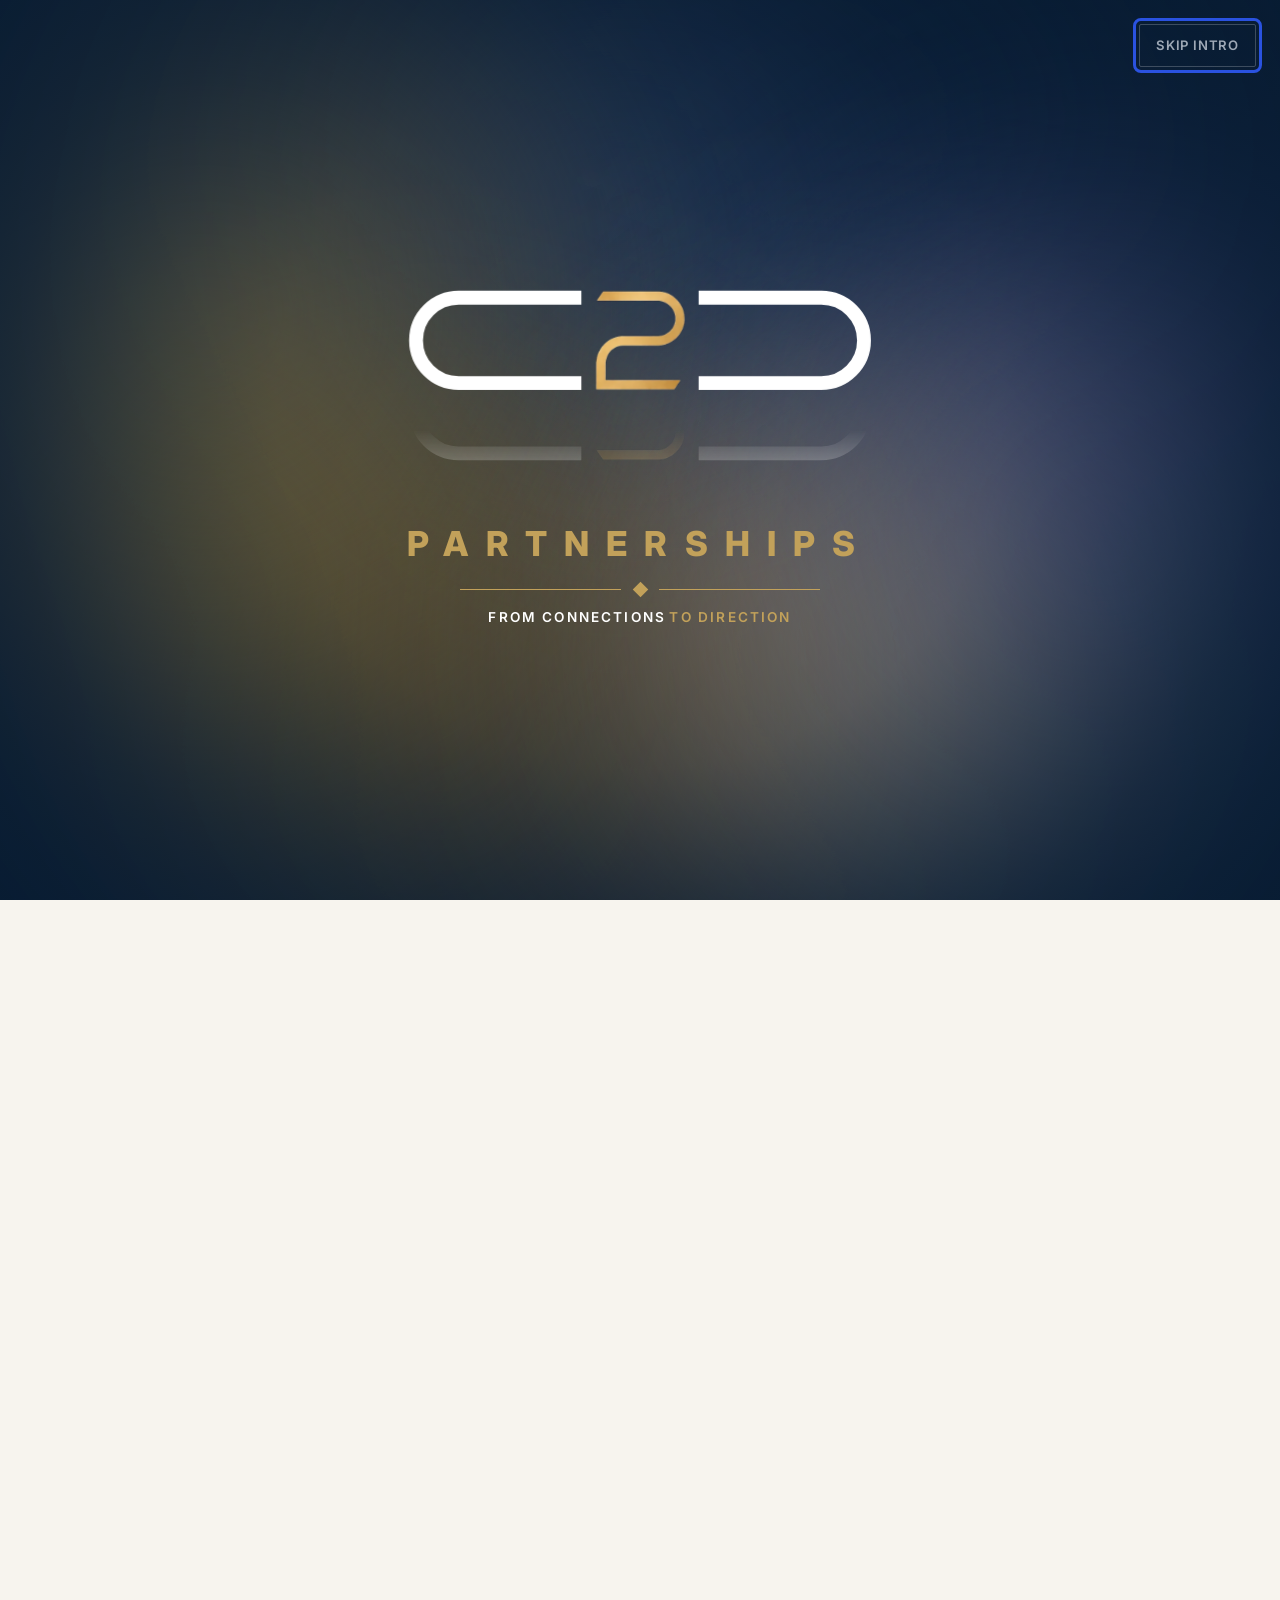
==== commit af2fed69: "Remove the standalone About section, merge its label into Impact The founder bio section (photo, cre" ====
--- a/index.html
+++ b/index.html
@@ -71,7 +71,7 @@
   "name": "Carlo Di Dio",
   "jobTitle": "Founder, C2D Partnerships",
   "worksFor": { "@type": "Organization", "name": "C2D Partnerships" },
-  "url": "https://c2dpartnerships.com/#about",
+  "url": "https://c2dpartnerships.com/#impact",
   "image": "https://c2dpartnerships.com/assets/img/carlo-about.jpg",
   "sameAs": [
     "https://www.linkedin.com/in/carlodidio"
@@ -140,8 +140,7 @@
       <li><a href="#home">Home</a></li>
       <li><a href="#model">Model</a></li>
       <li><a href="#services">Services</a></li>
-      <li><a href="#about">About</a></li>
-      <li><a href="#impact">Impact</a></li>
+      <li><a href="#impact">About the Founder</a></li>
       <li><a href="#media">Media</a></li>
     </ul>
 
@@ -166,8 +165,7 @@
       <li><a href="#home">Home</a></li>
       <li><a href="#model">Model</a></li>
       <li><a href="#services">Services</a></li>
-      <li><a href="#about">About</a></li>
-      <li><a href="#impact">Impact</a></li>
+      <li><a href="#impact">About the Founder</a></li>
       <li><a href="#media">Media</a></li>
     </ul>
     <a href="#book-a-call" class="btn btn--gold btn--block">Book a Call</a>
@@ -705,53 +703,13 @@
   </div>
 </section>
 
-<!-- ============ ABOUT ============ -->
-<section class="section section--navy-soft" id="about" aria-labelledby="about-heading">
-  <div class="container about__grid">
-    <div class="about__media">
-      <picture>
-        <source srcset="/assets/img/carlo-about.webp" type="image/webp">
-        <img src="/assets/img/carlo-about.jpg" alt="Carlo Di Dio standing at a piano in a performing arts rehearsal studio" width="2000" height="1333" loading="lazy">
-      </picture>
-    </div>
-    <div class="about__copy">
-      <p class="eyebrow eyebrow--light">About the Founder</p>
-      <h2 id="about-heading" class="section__headline section__headline--light">An Uncommon Perspective on Institutional Leadership</h2>
-      <p class="about__descriptor">Executive &middot; Strategist &middot; Performing Arts Leader &middot; Advisor</p>
-
-      <p class="lede lede--light"><span class="brand">C2D Partnerships</span> was founded by Carlo Di Dio, whose career has unfolded across two worlds that rarely meet: the artistic world of performance and the strategic world of organizational transformation.</p>
-
-      <details class="bio-expand">
-        <summary>Read the Founder&rsquo;s Complete Biography</summary>
-        <div class="bio-expand__body">
-          <p class="lede lede--light">Born in Italy and later building his career in the United States, Carlo spent years as an award-winning professional ballet dancer. That experience gave him a firsthand understanding of the discipline, creativity, collaboration, vulnerability, and extraordinary human effort behind artistic excellence.</p>
-          <p class="lede lede--light">His career later expanded into business transformation, strategic program leadership, partnerships, and consulting. In his current role in strategic managed services at PwC, Carlo leads complex initiatives requiring executive alignment, cross-functional coordination, financial accountability, and disciplined execution.</p>
-          <p class="lede lede--light">His nonprofit board service with Baryshnikov Arts Center and New Jersey Ballet has given him direct experience with governance, strategy, financial stewardship, audience development, partnerships, and the institutional responsibilities of performing arts leadership.</p>
-
-          <blockquote class="pull-quote">Artistic excellence and business discipline are not opposing forces. Each makes the other more sustainable.</blockquote>
-
-          <p class="lede lede--light">His work is dedicated to helping performing arts organizations protect their missions while developing the enterprise capabilities required to serve future generations.</p>
-          <h3>Dancer</h3>
-          <p>Carlo trained at the San Carlo Theatre Ballet School in Naples under Anna Razzi, former &eacute;toile of La Scala, and later joined the Junior Ballet at the &Eacute;cole Sup&eacute;rieure de Danse Rosella Hightower in Cannes. As a professional dancer and guest artist from 2003 to 2018, he performed on the stages of the Teatro Massimo of Palermo, the Teatro San Carlo of Naples, the San Diego Opera, California Ballet, Tulsa Opera, the Cairo Opera House, and in productions in New York City, dancing principal and soloist roles in <em>Giselle</em>, <em>Carmen</em>, <em>Romeo and Juliet</em>, <em>Swan Lake</em>, <em>Don Quixote</em>, <em>Le Corsaire</em>, <em>Dracula</em>, <em>Sch&eacute;h&eacute;razade</em>, <em>Aida</em>, and <em>Samson and Delilah</em>, among others. He shared the stage with artists including Roberto Bolle, Carla Fracci, and Leonid Sarafanov, and in 2012 received the Danza &amp; Danza Prize as Best Italian Dancer Abroad, following Talent and Career Recognition awards at the Loano Dance Festival in 2010 and 2011.</p>
-          <h3>Educator and Program Builder</h3>
-          <p>Carlo co-founded and served as Executive Director of the Torres Di Dio Ballet Program in San Diego, leading enrollment, budgeting, staffing, and community engagement while training a new generation of dancers &mdash; several of whom went on to institutions including the Colorado Ballet Academy, the Rock School for Dance Education, and the Kansas City Ballet School.</p>
-          <h3>Strategy and Transformation</h3>
-          <p>Carlo holds a Bachelor of Science in Business Administration from San Diego State University and an MBA in Project Management from Louisiana State University, and is continuing his education in arts management at New York University. He is a certified PMP&reg;, Certified Scrum Master, and SAFe&reg; 6 practitioner. He began his transformation career at AMN Healthcare, then led project and program management engagements for U.S. Navy medical programs at Booz Allen Hamilton. He currently leads enterprise transformation and strategic alliance initiatives in PwC&rsquo;s Strategic Managed Services practice in New York.</p>
-          <h3>Board Service</h3>
-          <p>Since 2025, Carlo has served on the boards of the Baryshnikov Arts Center and the New Jersey Ballet, contributing to development planning, donor engagement, and strategy and marketing.</p>
-        </div>
-      </details>
-    </div>
-  </div>
-</section>
-
 <!-- ============ IMPACT ============ -->
-<section class="section section--ivory" id="impact" aria-labelledby="impact-heading">
+<section class="section section--navy" id="impact" aria-labelledby="impact-heading">
   <div class="container">
     <div class="impact-header">
       <div>
-        <p class="eyebrow slide-in slide-in--left">Impact</p>
-        <h2 id="impact-heading" class="section__headline slide-in slide-in--left">Experience Across Art, Business and Service</h2>
+        <p class="eyebrow eyebrow--light slide-in slide-in--left">About the Founder</p>
+        <h2 id="impact-heading" class="section__headline section__headline--light slide-in slide-in--left">Experience Across Art, Business and Service</h2>
       </div>
       <figure class="impact-media impact-media--wide slide-in slide-in--right">
         <picture>
@@ -819,8 +777,8 @@
       <div class="impact-col" tabindex="0" aria-label="International Perspective — expand for details">
         <div class="impact-col__media">
           <picture>
-            <source srcset="/assets/img/international-perspective.webp" type="image/webp">
-            <img src="/assets/img/international-perspective.jpg" alt="" width="900" height="1125" loading="lazy">
+            <source srcset="/assets/img/carlo-about.webp" type="image/webp">
+            <img src="/assets/img/carlo-about.jpg" alt="" width="2000" height="1333" loading="lazy">
           </picture>
         </div>
         <div class="impact-col__overlay">
--- a/assets/css/styles.css
+++ b/assets/css/styles.css
@@ -714,45 +714,6 @@
 .process__step p{font-size:.95rem;color:var(--charcoal);}
 
 /* =========================================================
-   About
-   ========================================================= */
-.about__grid{display:grid;gap:2.5rem;grid-template-columns:1fr;align-items:start;}
-@media (min-width:960px){.about__grid{grid-template-columns:0.85fr 1.15fr;gap:4rem;}}
-.about__media{position:relative;}
-.about__media img{border-radius:2px;transition:transform .6s cubic-bezier(.22,.61,.36,1);}
-.about__media picture{
-  display:block;overflow:hidden;border-radius:2px;
-  clip-path:inset(0 0 0 0);transition:clip-path 1.2s cubic-bezier(.22,.61,.36,1);
-  box-shadow:0 30px 60px -24px rgba(0,0,0,.55);
-}
-.about__media picture:hover img{transform:scale(1.05) rotate(.3deg);}
-.about__media:not(.is-visible) picture{clip-path:inset(0 100% 0 0);}
-@media (prefers-reduced-motion: reduce){
-  .about__media picture{clip-path:none !important;transition:none;}
-}
-.about__descriptor{
-  font-size:.85rem;font-weight:600;letter-spacing:.08em;text-transform:uppercase;color:var(--gold);margin-bottom:1.25rem;
-}
-.pull-quote{
-  font-family:var(--font-serif);font-style:italic;font-size:1.5rem;line-height:1.4;color:var(--gold);
-  border-left:2px solid var(--gold);padding-left:1.5rem;margin:2rem 0;
-}
-.bio-expand{margin-top:1.5rem;border-top:1px solid rgba(255,255,255,.15);padding-top:1.25rem;}
-.bio-expand summary{
-  cursor:pointer;font-weight:600;color:var(--gold);list-style:none;display:flex;align-items:center;gap:.5rem;
-}
-.bio-expand summary::-webkit-details-marker{display:none;}
-.bio-expand summary::after{
-  content:"+";font-size:1.2rem;margin-left:.25rem;display:inline-block;
-  transition:transform .35s cubic-bezier(.22,.61,.36,1);
-}
-.bio-expand[open] summary::after{transform:rotate(45deg);}
-.bio-expand__body{padding-top:1.25rem;color:#D7DEE7;}
-.bio-expand__body h3{font-family:var(--font-serif);color:var(--white);font-size:1.1rem;margin:1.25rem 0 .5rem;}
-.bio-expand__body h3:first-child{margin-top:0;}
-.bio-expand__body p{font-size:.97rem;line-height:1.7;margin-bottom:.5rem;}
-
-/* =========================================================
    Impact
    ========================================================= */
 .impact-header{display:grid;gap:2rem;grid-template-columns:1fr;align-items:end;margin-bottom:1rem;}
@@ -762,6 +723,7 @@
 .impact-media--wide{max-width:360px;}
 .impact-media img{border-radius:2px;}
 .impact-media figcaption{font-size:.82rem;color:#5b5f63;margin-top:.6rem;font-style:italic;}
+.section--navy .impact-media figcaption{color:#B9C2CE;}
 
 .impact-grid{display:grid;gap:1.5rem;grid-template-columns:1fr;margin-top:1rem;}
 @media (min-width:700px){.impact-grid{grid-template-columns:repeat(2,1fr);}}
